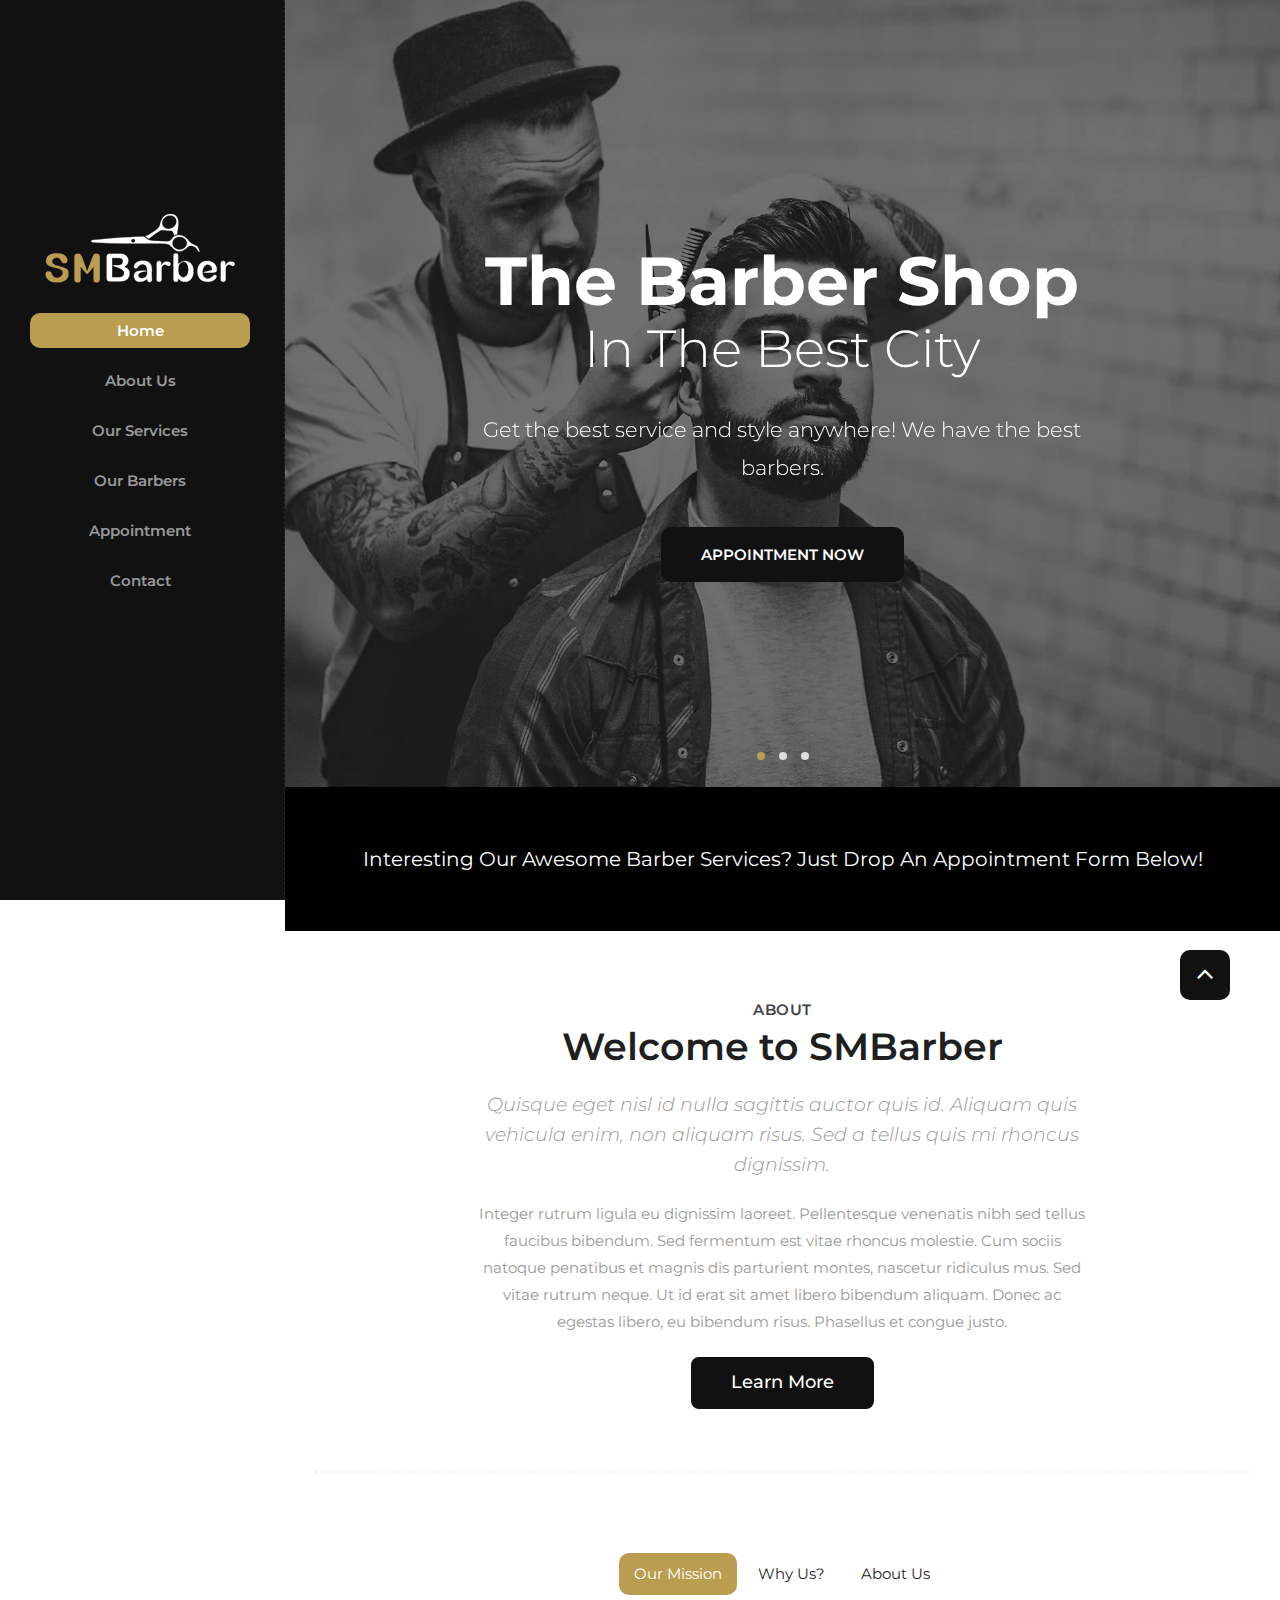
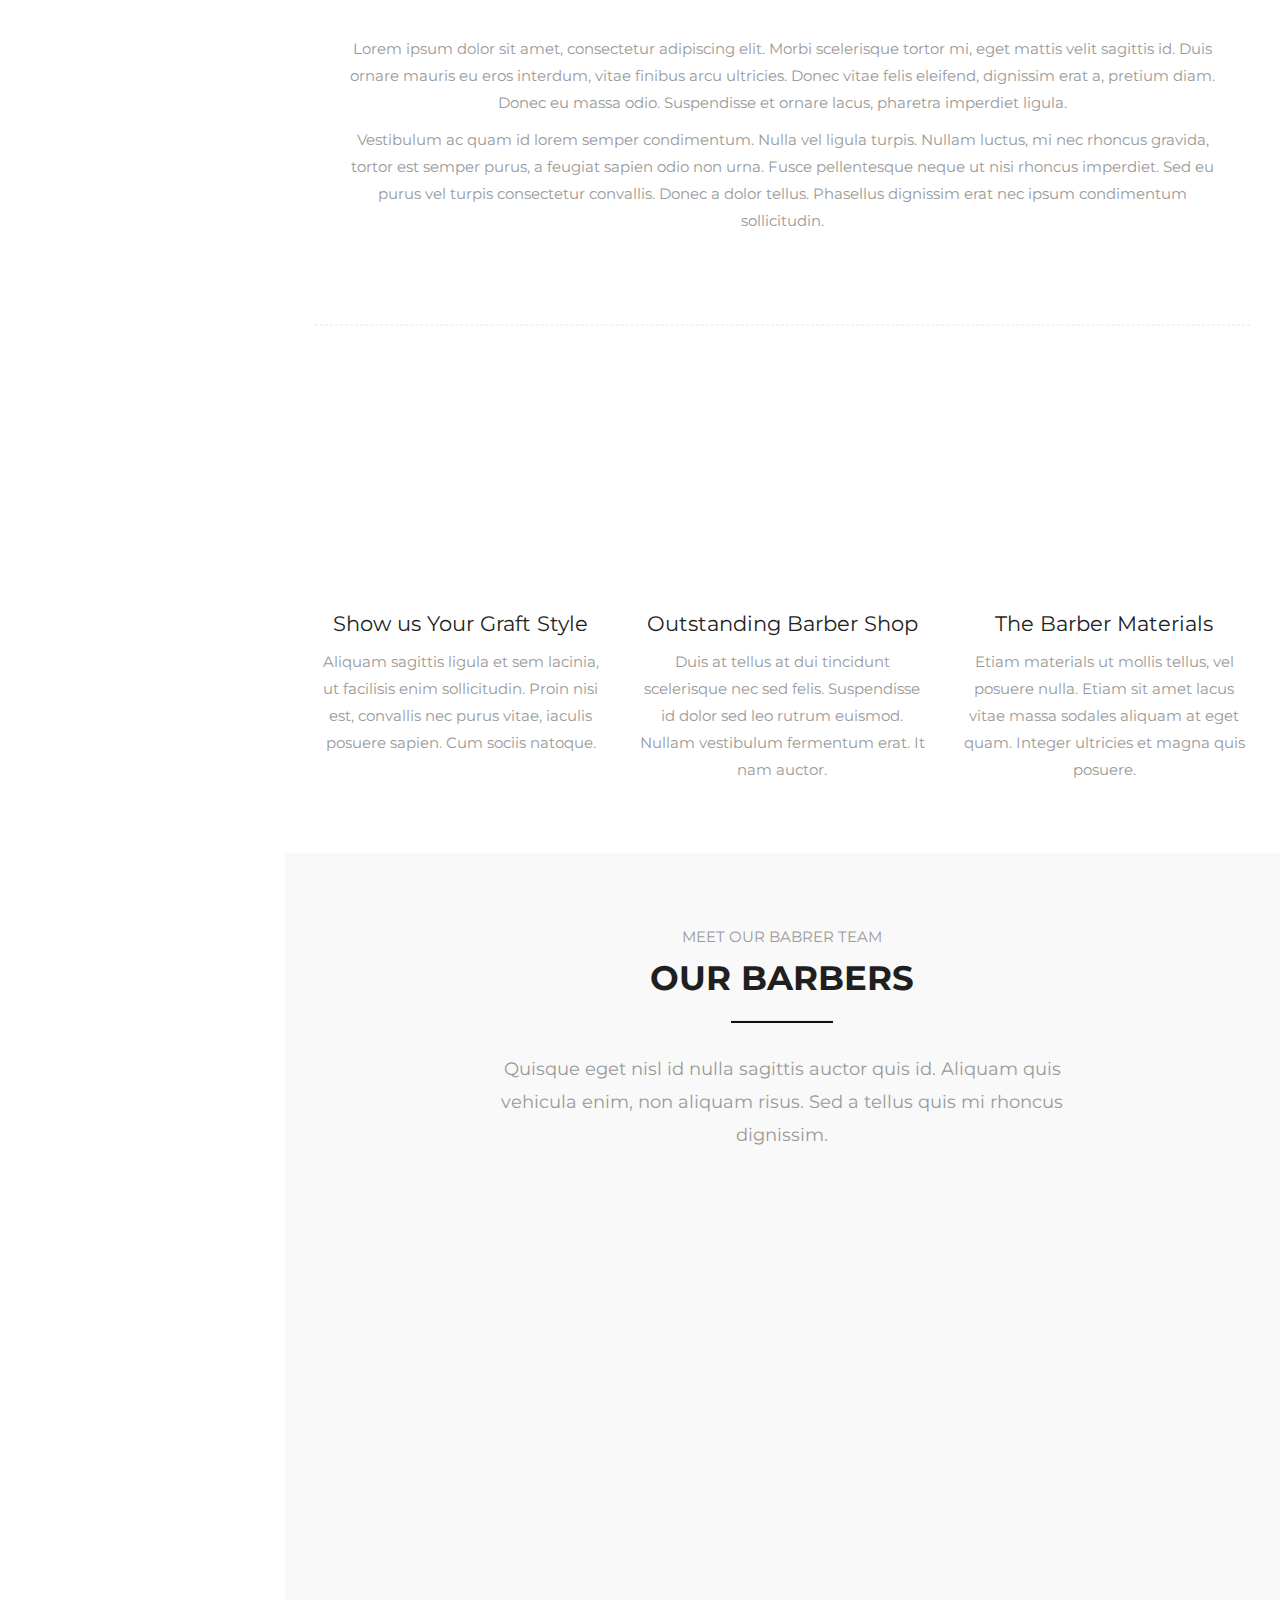
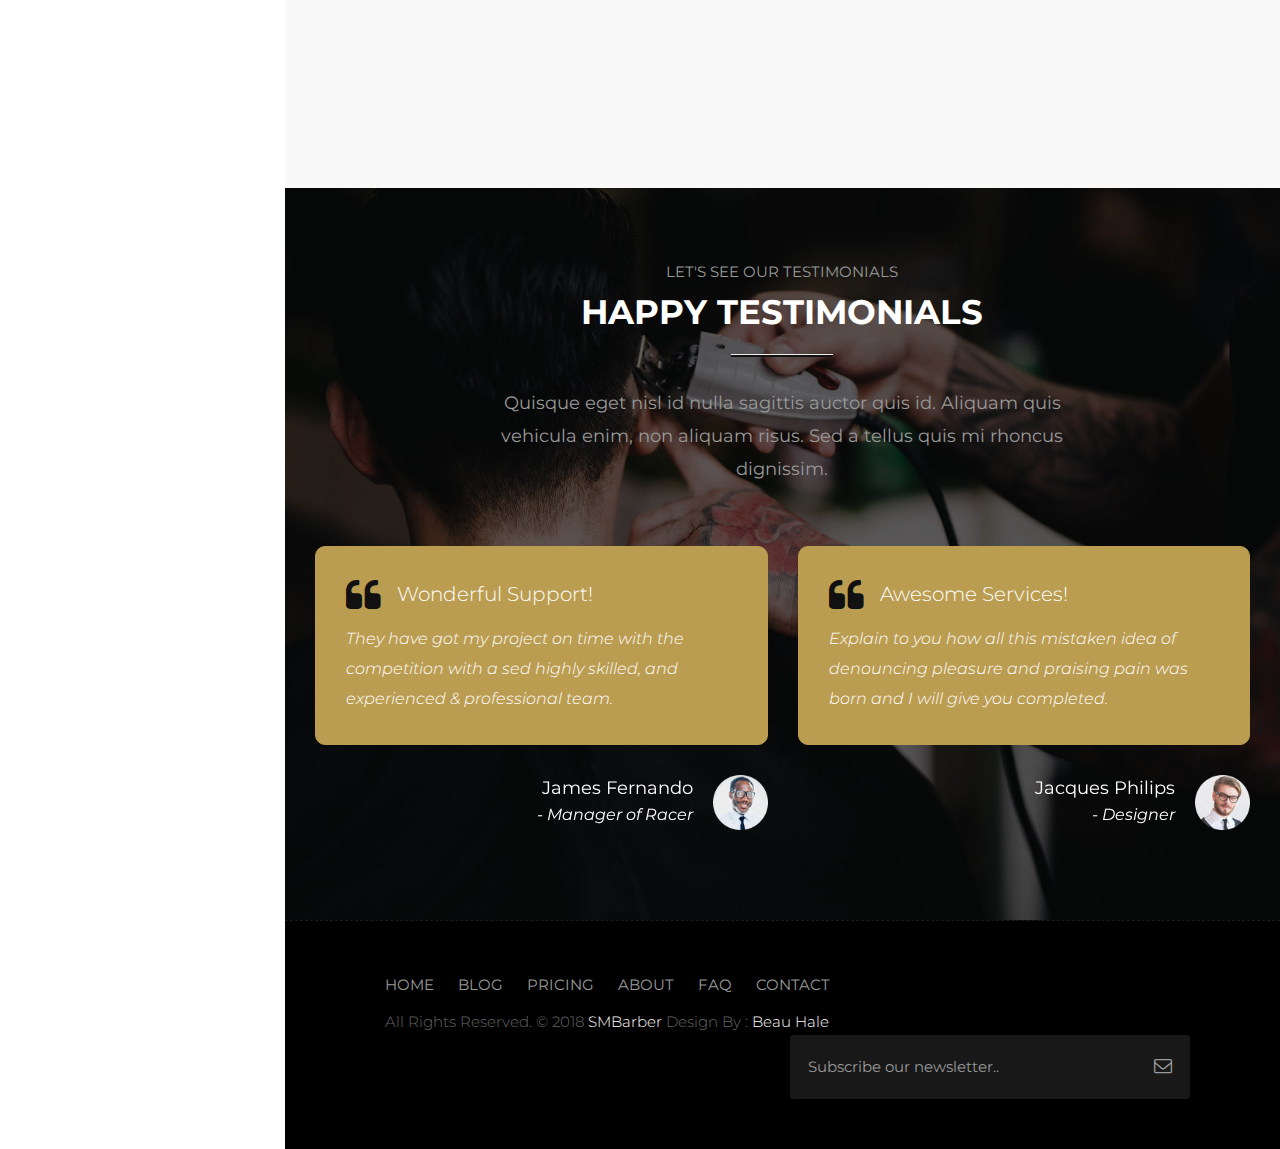
==== index.html @ 248d9712 "Initial commit" ====
<!DOCTYPE html>
<html lang="en">

    <!-- Basic -->
    <meta charset="utf-8">
    <meta http-equiv="X-UA-Compatible" content="IE=edge">   
   
    <!-- Mobile Metas -->
    <meta name="viewport" content="width=device-width, minimum-scale=1.0, maximum-scale=1.0, user-scalable=no">
 
     <!-- Site Metas -->
    <title>SMBarber - Responsive HTML5 Template</title>  
    <meta name="keywords" content="">
    <meta name="description" content="">
    <meta name="author" content="">

    <!-- Site Icons -->
    <link rel="shortcut icon" href="images/favicon.ico" type="image/x-icon" />
    <link rel="apple-touch-icon" href="images/apple-touch-icon.png">

    <!-- Bootstrap CSS -->
    <link rel="stylesheet" href="css/bootstrap.min.css">
    <!-- Site CSS -->
    <link rel="stylesheet" href="style.css">
    <!-- Colors CSS -->
    <link rel="stylesheet" href="css/colors.css">
    <!-- ALL VERSION CSS -->
    <link rel="stylesheet" href="css/versions.css">
    <!-- Responsive CSS -->
    <link rel="stylesheet" href="css/responsive.css">
    <!-- Custom CSS -->
    <link rel="stylesheet" href="css/custom.css">

    <!--[if lt IE 9]>
      <script src="https://oss.maxcdn.com/libs/html5shiv/3.7.0/html5shiv.js"></script>
      <script src="https://oss.maxcdn.com/libs/respond.js/1.4.2/respond.min.js"></script>
    <![endif]-->

</head>
<body class="barber_version">

    <!-- LOADER -->
    <div id="preloader">
        <div class="cube-wrapper">
		  <div class="cube-folding">
			<span class="leaf1"></span>
			<span class="leaf2"></span>
			<span class="leaf3"></span>
			<span class="leaf4"></span>
		  </div>
		  <span class="loading" data-name="Loading">SMBarber Loading</span>
		</div>
    </div><!-- end loader -->
    <!-- END LOADER -->

    <div id="wrapper">

        <!-- Sidebar-wrapper -->
        <div id="sidebar-wrapper">
			<div class="side-top">
				<div class="logo-sidebar">
					<a href="index.html"><img src="images/logos/logo.png" alt="image"></a>
				</div>
				<ul class="sidebar-nav">
					<li><a class="active" href="index.html">Home</a></li>
					<li><a href="about.html">About Us</a></li>
					<li><a href="services.html">Our Services</a></li>
					<li><a href="barbers.html">Our Barbers</a></li>
					<li><a href="appointment.html">Appointment</a></li>
					<li><a href="contact.html">Contact</a></li>
				</ul>
			</div>
        </div>
        <!-- End Sidebar-wrapper -->

        <!-- Page Content -->
        <div id="page-content-wrapper">
            <a href="#menu-toggle" class="menuopener" id="menu-toggle"><i class="fa fa-bars"></i></a>
			
            <div id="home" class="parallax first-section" data-stellar-background-ratio="0.4" style="background-image:url('uploads/barber_slider.jpg');">
                <div class="container-fluid">
                    <div class="row">
						<div id="full-width" class="owl-carousel owl-theme">
							<div class="text-center item">
								<div class="col-md-8 col-md-offset-2 col-sm-12">
									<div class="big-tagline text-center">
										<h2><strong>The Barber Shop</strong><br>
										in the Best City</h2>
										<p class="lead">Get the best service and style anywhere!  We have the best barbers.</p>
										<a href="#" class="btn btn-light btn-radius btn-brd grd1 effect-1 butn">APPOINTMENT NOW</a>
									</div>
								</div>
							</div>
							<div class="text-center item">
								<div class="col-md-8 col-md-offset-2 col-sm-12">
									<div class="big-tagline text-center">
										<h2><strong>The Barber Shop</strong><br>
										in the Best City</h2>
										<p class="lead">Get the best service and style anywhere!  We have the best barbers.</p>
										<a href="#" class="btn btn-light btn-radius btn-brd grd1 effect-1 butn">APPOINTMENT NOW</a>
									</div>
								</div>
							</div>
							<div class="text-center item">
								<div class="col-md-8 col-md-offset-2 col-sm-12">
									<div class="big-tagline text-center">
										<h2><strong>The Barber Shop</strong><br>
										in New York</h2>
										<p class="lead">With SMBarber responsive landing page template, you can showcase your next barber shop websites!</p>
										<a href="#" class="btn btn-light btn-radius btn-brd grd1 effect-1 butn">APPOINTMENT NOW</a>
									</div>
								</div>
							</div>
						</div>
                    </div><!-- end row -->
                </div><!-- end container -->
            </div><!-- end section -->

            <section class="section nopad cac text-center">
                <a href="#"><h3>Interesting our awesome barber services? Just drop an appointment form below!</h3></a>
            </section>

            <div class="section wb">
                <div class="container-fluid">
                    <div class="row">
                        <div class="col-md-8 col-md-offset-2 text-center">
                            <div class="message-box">
                                <h4>About</h4>
                                <h2>Welcome to SMBarber</h2>
                                <p class="lead">Quisque eget nisl id nulla sagittis auctor quis id. Aliquam quis vehicula enim, non aliquam risus. Sed a tellus quis mi rhoncus dignissim.</p>

                                <p> Integer rutrum ligula eu dignissim laoreet. Pellentesque venenatis nibh sed tellus faucibus bibendum. Sed fermentum est vitae rhoncus molestie. Cum sociis natoque penatibus et magnis dis parturient montes, nascetur ridiculus mus. Sed vitae rutrum neque. Ut id erat sit amet libero bibendum aliquam. Donec ac egestas libero, eu bibendum risus. Phasellus et congue justo. </p>

                                <a href="#services" data-scroll class="btn btn-light btn-radius btn-brd grd1 effect-1">Learn More</a>
                            </div><!-- end messagebox -->
                        </div><!-- end col -->
                    </div><!-- end row -->
					
					<hr class="hr1"> 
					
					<div class="row">
						<div class="col-md-12">
							<div class="about-tab">
								<ul class="nav nav-tabs">
									<li class="active"><a href="#tab_a" data-toggle="tab">Our Mission</a></li>
									<li><a href="#tab_b" data-toggle="tab">Why Us?</a></li>
									<li><a href="#tab_c" data-toggle="tab">About Us</a></li>								
								</ul>
								<div class="tab-content">
									<div class="tab-pane fade in active" id="tab_a">
										<p>Lorem ipsum dolor sit amet, consectetur adipiscing elit. Morbi scelerisque tortor mi, eget mattis velit sagittis id. Duis ornare mauris eu eros interdum, vitae finibus arcu ultricies. Donec vitae felis eleifend, dignissim erat a, pretium diam. Donec eu massa odio. Suspendisse et ornare lacus, pharetra imperdiet ligula.</p>
										<p>Vestibulum ac quam id lorem semper condimentum. Nulla vel ligula turpis. Nullam luctus, mi nec rhoncus gravida, tortor est semper purus, a feugiat sapien odio non urna. Fusce pellentesque neque ut nisi rhoncus imperdiet. Sed eu purus vel turpis consectetur convallis. Donec a dolor tellus. Phasellus dignissim erat nec ipsum condimentum sollicitudin. </p>
									</div>
									<div class="tab-pane fade" id="tab_b">
										<p>There are many variations of passages of Lorem Ipsum available, but the majority have suffered alteration in some form, by injected humour, or randomised words which don't look even slightly believable. If you are going to use a passage of Lorem Ipsum, you need to be sure there isn't anything embarrassing hidden in the middle of text.</p>
										<ul>
											<li><i class="fa fa-circle-o" aria-hidden="true"></i>User Experince</li>
											<li><i class="fa fa-circle-o" aria-hidden="true"></i>Full Devices</li>
											<li><i class="fa fa-circle-o" aria-hidden="true"></i>Awesome Design</li>
											<li><i class="fa fa-circle-o" aria-hidden="true"></i>Visual Impact</li>
											<li><i class="fa fa-circle-o" aria-hidden="true"></i>100% Sincronized</li>
											<li><i class="fa fa-circle-o" aria-hidden="true"></i>Custom Support</li>
										</ul>
									</div>
									<div class="tab-pane fade" id="tab_c">
										<p>There are many variations of passages of Lorem Ipsum available, but the majority have suffered alteration in some form, by injected humour, or randomised words which don't look even slightly believable. If you are going to use a passage of Lorem Ipsum, you need to be sure there isn't anything embarrassing hidden in the middle of text.</p>
									</div>
								</div><!-- tab content -->
							</div>
						</div><!-- end col -->
					</div><!-- end row -->
					
                    <hr class="hr1"> 

                    <div class="row text-center">
                        <div class="col-md-4 col-sm-6 col-xs-12">
                           <div class="service-widget">
                                <div class="post-media wow fadeIn">
                                    <a href="uploads/barber_01.jpg" data-rel="prettyPhoto[gal]" class="hoverbutton global-radius"><i class="flaticon-unlink"></i></a>
                                    <img src="uploads/barber_01.jpg" alt="" class="img-responsive img-rounded">
                                </div>
                                <h3>Show us Your Graft Style</h3>
                                <p>Aliquam sagittis ligula et sem lacinia, ut facilisis enim sollicitudin. Proin nisi est, convallis nec purus vitae, iaculis posuere sapien. Cum sociis natoque.</p>
                            </div><!-- end service -->
                        </div>

                        <div class="col-md-4 col-sm-6 col-xs-12">
                            <div class="service-widget">
                                <div class="post-media wow fadeIn">
                                    <a href="uploads/barber_02.jpg" data-rel="prettyPhoto[gal]" class="hoverbutton global-radius"><i class="flaticon-unlink"></i></a>
                                    <img src="uploads/barber_02.jpg" alt="" class="img-responsive img-rounded">
                                </div>
                                <h3>Outstanding Barber Shop</h3>
                                <p>Duis at tellus at dui tincidunt scelerisque nec sed felis. Suspendisse id dolor sed leo rutrum euismod. Nullam vestibulum fermentum erat. It nam auctor. </p>
                            </div><!-- end service -->
                        </div>

                        <div class="col-md-4 col-sm-6 col-xs-12">
                            <div class="service-widget">
                                <div class="post-media wow fadeIn">
                                    <a href="uploads/barber_03.jpg" data-rel="prettyPhoto[gal]" class="hoverbutton global-radius"><i class="flaticon-unlink"></i></a>
                                    <img src="uploads/barber_03.jpg" alt="" class="img-responsive img-rounded">
                                </div>
                                <h3>The Barber Materials</h3>
                                <p>Etiam materials ut mollis tellus, vel posuere nulla. Etiam sit amet lacus vitae massa sodales aliquam at eget quam. Integer ultricies et magna quis posuere.</p>
                            </div><!-- end service -->
                        </div>
                    </div><!-- end row -->
                </div><!-- end container -->
            </div><!-- end section -->

            <div id="barbers" class="section lb">
                <div class="container-fluid">
                    <div class="section-title row text-center">
                        <div class="col-md-8 col-md-offset-2">
                        <small>MEET OUR BABRER TEAM</small>
                        <h3>OUR BARBERS</h3>
                        <hr class="grd1">
                        <p class="lead">Quisque eget nisl id nulla sagittis auctor quis id. Aliquam quis vehicula enim, non aliquam risus. Sed a tellus quis mi rhoncus dignissim.</p>
                        </div>
                    </div><!-- end title -->

                    <div class="row dev-list text-center">
                        <div class="col-lg-4 col-md-4 col-sm-12 col-xs-12 wow fadeIn" data-wow-duration="1s" data-wow-delay="0.2s">
                            <div class="widget clearfix">
								<div class="hover-br">
									<img src="uploads/barber_team_01.jpg" alt="" class="img-responsive">
									<div class="social-up-hover">
										<div class="footer-social">
											<a href="#" class="btn grd1"><i class="fa fa-facebook"></i></a>
											<a href="#" class="btn grd1"><i class="fa fa-github"></i></a>
											<a href="#" class="btn grd1"><i class="fa fa-twitter"></i></a>
											<a href="#" class="btn grd1"><i class="fa fa-linkedin"></i></a>
										</div>
									</div>
								</div>
                                <div class="widget-title">
                                    <h3>Soren Bo Bostian</h3>
                                    <small>The Founder</small>
                                </div>
                                <!-- end title -->
                                <p>Hello guys, I am Soren from Sirbistana. I am senior art director and founder of The Barber Shop Company.</p>
                            </div><!--widget -->
                        </div><!-- end col -->

                        <div class="col-lg-4 col-md-4 col-sm-12 col-xs-12 wow fadeIn" data-wow-duration="1s" data-wow-delay="0.4s">
                            <div class="widget clearfix">
								<div class="hover-br">
									<img src="uploads/barber_team_03.jpg" alt="" class="img-responsive">
									<div class="social-up-hover">
										<div class="footer-social">
											<a href="#" class="btn grd1"><i class="fa fa-facebook"></i></a>
											<a href="#" class="btn grd1"><i class="fa fa-github"></i></a>
											<a href="#" class="btn grd1"><i class="fa fa-twitter"></i></a>
											<a href="#" class="btn grd1"><i class="fa fa-linkedin"></i></a>
										</div>
									</div>
								</div>
                                <div class="widget-title">
                                    <h3>Bryan Saftler</h3>
                                    <small>The Barber</small>
                                </div>
                                <!-- end title -->
                                <p>Hello guys, I am Soren from Sirbistana. I am senior art director and barber of the Barber Shop Market.</p>
                            </div><!--widget -->
                        </div><!-- end col -->

                        <div class="col-lg-4 col-md-4 col-sm-12 col-xs-12 wow fadeIn" data-wow-duration="1s" data-wow-delay="0.6s">
                            <div class="widget clearfix">
								<div class="hover-br">
									<img src="uploads/barber_team_02.jpg" alt="" class="img-responsive">
									<div class="social-up-hover">
										<div class="footer-social">
											<a href="#" class="btn grd1"><i class="fa fa-facebook"></i></a>
											<a href="#" class="btn grd1"><i class="fa fa-github"></i></a>
											<a href="#" class="btn grd1"><i class="fa fa-twitter"></i></a>
											<a href="#" class="btn grd1"><i class="fa fa-linkedin"></i></a>
										</div>
									</div>
								</div>
                                <div class="widget-title">
                                    <h3>Matthew Bayliss</h3>
                                    <small>The Barber</small>
                                </div>
                                <!-- end title -->
                                <p>Hello guys, I am Soren from Sirbistana. I am senior art director and barber of the Barber Shop Website.</p>
                            </div><!--widget -->
                        </div><!-- end col -->
                    </div><!-- end row -->
                </div><!-- end container -->
            </div><!-- end section -->

            <div id="testimonials" class="parallax section db parallax-off" style="background-image:url('uploads/parallax_20.jpg');">
                <div class="container-fluid">
                    <div class="section-title row text-center">
                        <div class="col-md-8 col-md-offset-2">
                        <small>LET'S SEE OUR TESTIMONIALS</small>
                        <h3>HAPPY TESTIMONIALS</h3>
                        <hr class="grd1">
                        <p class="lead">Quisque eget nisl id nulla sagittis auctor quis id. Aliquam quis vehicula enim, non aliquam risus. Sed a tellus quis mi rhoncus dignissim.</p>
                        </div>
                    </div><!-- end title -->

                    <div class="row">
                        <div class="col-md-12 col-sm-12">
                            <div class="testi-carousel owl-carousel owl-theme">                                
                                <div class="testimonial clearfix">
                                    <div class="desc">
                                        <h3><i class="fa fa-quote-left"></i> Wonderful Support!</h3>
                                        <p class="lead">They have got my project on time with the competition with a sed highly skilled, and experienced & professional team.</p>
                                    </div>
                                    <div class="testi-meta">
                                        <img src="uploads/testi_01.png" alt="" class="img-responsive alignright">
                                        <h4>James Fernando <small>- Manager of Racer</small></h4>
                                    </div>
                                    <!-- end testi-meta -->
                                </div>
                                <!-- end testimonial -->
                                <div class="testimonial clearfix">
                                    <div class="desc">
                                        <h3><i class="fa fa-quote-left"></i> Awesome Services!</h3>
                                        <p class="lead">Explain to you how all this mistaken idea of denouncing pleasure and praising pain was born and I will give you completed.</p>
                                    </div>
                                    <div class="testi-meta">
                                        <img src="uploads/testi_02.png" alt="" class="img-responsive alignright">
                                        <h4>Jacques Philips <small>- Designer</small></h4>
                                    </div>
                                    <!-- end testi-meta -->
                                </div>
                                <!-- end testimonial -->
                                <div class="testimonial clearfix">
                                    <div class="desc">
                                        <h3><i class="fa fa-quote-left"></i> Great & Talented Team!</h3>
                                        <p class="lead">The master-builder of human happines no one rejects, dislikes avoids pleasure itself, because it is very pursue pleasure. </p>
                                    </div>
                                    <div class="testi-meta">
                                        <img src="uploads/testi_03.png" alt="" class="img-responsive alignright">
                                        <h4>Venanda Mercy <small>- Newyork City</small></h4>
                                    </div>
                                    <!-- end testi-meta -->
                                </div>
                                <!-- end testimonial -->
								<div class="testimonial clearfix">
                                    <div class="desc">
                                        <h3><i class="fa fa-quote-left"></i> Great & Talented Team!</h3>
                                        <p class="lead">The master-builder of human happines no one rejects, dislikes avoids pleasure itself, because it is very pursue pleasure. </p>
                                    </div>
                                    <div class="testi-meta">
                                        <img src="uploads/testi_03.png" alt="" class="img-responsive alignright">
                                        <h4>Venanda Mercy <small>- Newyork City</small></h4>
                                    </div>
                                    <!-- end testi-meta -->
                                </div>
                                <!-- end testimonial -->
                            </div><!-- end carousel -->
                        </div><!-- end col -->
                    </div><!-- end row -->
                </div><!-- end container -->
            </div><!-- end section -->

            <div class="copyrights">
                <div class="container-fluid">
                    <div class="footer-distributed">
                        <div class="footer-left">
                            <p class="footer-links">
                                <a href="#">Home</a>
                                <a href="#">Blog</a>
                                <a href="#">Pricing</a>
                                <a href="#">About</a>
                                <a href="#">Faq</a>
                                <a href="#">Contact</a>
                            </p>
                            <p class="footer-company-name">All Rights Reserved. &copy; 2018 <a href="#">SMBarber</a> Design By : <a href="https://html.design/">Beau Hale</a></p>
                        </div>

                        <div class="footer-right">
                            <form method="get" action="#">
                                <input placeholder="Subscribe our newsletter.." name="search">
                                <i class="fa fa-envelope-o"></i>
                            </form>
                        </div>
                    </div>
                </div><!-- end container -->
            </div><!-- end copyrights -->
        </div>
    </div><!-- end wrapper -->

    <a href="#" id="scroll-to-top" class="dmtop global-radius"><i class="fa fa-angle-up"></i></a>

    <!-- ALL JS FILES -->
    <script src="js/all.js"></script>
	<script src="js/responsive-tabs.js"></script>
    <!-- ALL PLUGINS -->
    <script src="js/custom.js"></script>

    <!-- Menu Toggle Script -->
    <script>
    (function($) {
        "use strict";
        $("#menu-toggle").click(function(e) {
            e.preventDefault();
            $("#wrapper").toggleClass("toggled");
        });
        smoothScroll.init({
            selector: '[data-scroll]', // Selector for links (must be a class, ID, data attribute, or element tag)
            selectorHeader: null, // Selector for fixed headers (must be a valid CSS selector) [optional]
            speed: 500, // Integer. How fast to complete the scroll in milliseconds
            easing: 'easeInOutCubic', // Easing pattern to use
            offset: 0, // Integer. How far to offset the scrolling anchor location in pixels
            callback: function ( anchor, toggle ) {} // Function to run after scrolling
        });
    })(jQuery);
    </script>

</body>
</html>
---- style.css ----
/*------------------------------------------------------------------
    Version: 1.0
-------------------------------------------------------------------*/


/*------------------------------------------------------------------
    [Table of contents]

    1. IMPORT FONTS
    2. IMPORT FILES
    3. SKELETON
    4. WP CORE
    5. HEADER
    6. SECTIONS
    7. SECTIONS
    8. PORTFOLIO
    9. TESTIMONIALS
    10. PRICING TABLES
    11. ICON BOXES
    12. MESSAGE BOXES
    13. FEATURES
    14. CONTACT
    15. FOOTER
    16. MISC
    17. BUTTONS
-------------------------------------------------------------------*/


/*------------------------------------------------------------------
    IMPORT FONTS
-------------------------------------------------------------------*/

@import url('https://fonts.googleapis.com/css?family=Montserrat:100,200,300,400,500,600,700|Noto+Serif:400,700');

/*------------------------------------------------------------------
    IMPORT FILES
-------------------------------------------------------------------*/

@import url(css/animate.css);
@import url(css/animate.min.css);
@import url(css/loading.css...);
@import url(css/flaticon.css);
@import url(css/prettyPhoto.css);
@import url(css/owl.carousel.css);
@import url(css/font-awesome.min.css);

/*------------------------------------------------------------------
    SKELETON
-------------------------------------------------------------------*/

body {
    color: #999;
    font-size: 15px;
    font-family: 'Montserrat', sans-serif;
    line-height: 1.80857;
}

body.demos .section {
    background: url(images/bg.png) repeat top center #f2f3f5;
}

body.demos .section-title img {
    max-width: 280px;
    display: block;
    margin: 10px auto;
}

body.demos .service-widget h3 {
    border-bottom: 1px solid #ededed;
    font-size: 18px;
    padding: 20px 0;
    background-color: #ffffff;
}

body.demos .service-widget {
    margin: 0 0 30px;
    padding: 30px;
    background-color: #fff
}

body.demos .container-fluid {
    max-width: 1080px
}

a {
    color: #1f1f1f;
    text-decoration: none !important;
    outline: none !important;
    -webkit-transition: all .3s ease-in-out;
    -moz-transition: all .3s ease-in-out;
    -ms-transition: all .3s ease-in-out;
    -o-transition: all .3s ease-in-out;
    transition: all .3s ease-in-out;
}

h1,
h2,
h3,
h4,
h5,
h6 {
    letter-spacing: 0;
    font-weight: normal;
    position: relative;
    padding: 0 0 10px 0;
    font-weight: normal;
    line-height: 120% !important;
    color: #1f1f1f;
    margin: 0
}

h1 {
    font-size: 24px
}

h2 {
    font-size: 22px
}

h3 {
    font-size: 18px
}

h4 {
    font-size: 16px
}

h5 {
    font-size: 14px
}

h6 {
    font-size: 13px
}

h1 a,
h2 a,
h3 a,
h4 a,
h5 a,
h6 a {
    color: #212121;
    text-decoration: none!important;
    opacity: 1
}

h1 a:hover,
h2 a:hover,
h3 a:hover,
h4 a:hover,
h5 a:hover,
h6 a:hover {
    opacity: .8
}

a {
    color: #1f1f1f;
    text-decoration: none;
    outline: none;
}

a,
.btn {
    text-decoration: none !important;
    outline: none !important;
    -webkit-transition: all .3s ease-in-out;
    -moz-transition: all .3s ease-in-out;
    -ms-transition: all .3s ease-in-out;
    -o-transition: all .3s ease-in-out;
    transition: all .3s ease-in-out;
}

.btn-custom {
    margin-top: 20px;
    background-color: transparent !important;
    border: 2px solid #ddd;
    padding: 12px 40px;
    font-size: 16px;
}

.lead {
    font-size: 18px;
    line-height: 30px;
    color: #767676;
    margin: 0;
    padding: 0;
}

blockquote {
    margin: 20px 0 20px;
    padding: 30px;
}
ul, li, ol{
	list-style: none;
	margin: 0px;
	padding: 0px;
}


/*------------------------------------------------------------------
    WP CORE
-------------------------------------------------------------------*/

.first {
    clear: both
}

.last {
    margin-right: 0
}

.alignnone {
    margin: 5px 20px 20px 0;
}

.aligncenter,
div.aligncenter {
    display: block;
    margin: 5px auto 5px auto;
}

.alignright {
    float: right;
    margin: 10px 0 20px 20px;
}

.alignleft {
    float: left;
    margin: 10px 20px 20px 0;
}

a img.alignright {
    float: right;
    margin: 10px 0 20px 20px;
}

a img.alignnone {
    margin: 10px 20px 20px 0;
}

a img.alignleft {
    float: left;
    margin: 10px 20px 20px 0;
}

a img.aligncenter {
    display: block;
    margin-left: auto;
    margin-right: auto
}

.wp-caption {
    background: #fff;
    border: 1px solid #f0f0f0;
    max-width: 96%;
    /* Image does not overflow the content area */
    padding: 5px 3px 10px;
    text-align: center;
}

.wp-caption.alignnone {
    margin: 5px 20px 20px 0;
}

.wp-caption.alignleft {
    margin: 5px 20px 20px 0;
}

.wp-caption.alignright {
    margin: 5px 0 20px 20px;
}

.wp-caption img {
    border: 0 none;
    height: auto;
    margin: 0;
    max-width: 98.5%;
    padding: 0;
    width: auto;
}

.wp-caption p.wp-caption-text {
    font-size: 11px;
    line-height: 17px;
    margin: 0;
    padding: 0 4px 5px;
}


/* Text meant only for screen readers. */

.screen-reader-text {
    clip: rect(1px, 1px, 1px, 1px);
    position: absolute !important;
    height: 1px;
    width: 1px;
    overflow: hidden;
}

.screen-reader-text:focus {
    background-color: #f1f1f1;
    border-radius: 3px;
    box-shadow: 0 0 2px 2px rgba(0, 0, 0, 0.6);
    clip: auto !important;
    color: #21759b;
    display: block;
    font-size: 14px;
    font-size: 0.875rem;
    font-weight: bold;
    height: auto;
    left: 5px;
    line-height: normal;
    padding: 15px 23px 14px;
    text-decoration: none;
    top: 5px;
    width: auto;
    z-index: 100000;
    /* Above WP toolbar. */
}


/*------------------------------------------------------------------
    HEADER
-------------------------------------------------------------------*/

.megamenu .nav,
.megamenu .collapse,
.megamenu .dropup,
.megamenu .dropdown {
    position: static;
}

.megamenu .container-fluid {
    position: relative;
}

.megamenu .dropdown-menu {
    left: auto;
}

.megamenu .megamenu-content {
    padding: 20px 30px;
}

.megamenu .dropdown.megamenu-fw .dropdown-menu {
    left: 0;
    right: 0;
}

.megamenu .list-unstyled {
    min-width: 200px;
}

.header_style_01 {
    background-color: rgba(255, 255, 255, 0.1);
    display: block;
    left: 0;
    padding: 20px 40px !important;
    position: absolute;
    right: 0;
    top: 0;
    width: 100%;
    z-index: 111;
}

.header_style_01 .navbar-default {
    background-color: transparent;
    border: 0;
}

.header_style_01 .navbar,
.header_style_01 .navbar-nav,
.header_style_01 .navbar-default,
.header_style_01 .nav {
    margin-bottom: 0 !important;
}

.header_style_01 .navbar-brand {
    padding: 2px 15px 0 15px;
}

.header_style_01 .navbar-default .navbar-nav > li > a {
    border-radius: 0;
    color: #ffffff !important;
    font-size: 15px;
    font-style: normal;
    font-weight: 400;
    text-transform: capitalize;
    background-color: transparent;
}

.header_style_01 .navbar-default .navbar-nav > li a {
    background-color: transparent !important;
}

.header_style_01 .navbar-default .navbar-nav > li:hover a,
.header_style_01 .navbar-default .navbar-nav > li:focus a {
    opacity: 0.7;
    filter: alpha(opacity=70);
    /* For IE8 and earlier */
}

.header_style_01 .navbar-right > li {
    margin-top: 2px;
    -webkit-transition: all .3s ease-in-out;
    -moz-transition: all .3s ease-in-out;
    -ms-transition: all .3s ease-in-out;
    -o-transition: all .3s ease-in-out;
    transition: all .3s ease-in-out;
}

.header_style_01 .navbar-right > li > a {
    padding-bottom: 10px;
    padding-top: 10px;
}

li.social-links {
    margin: 0 8px;
}

li.social-links a {
    padding: 13px 0 !important;
}

.affix-top {
    overflow: hidden;
    visibility: visible;
    opacity: 1;
    top: -100%;
}

.affix {
    top: 0;
    left: 0;
    right: 0;
    width: 100%;
    padding: 20px 40px;
    background-color: #1f1f1f !important;
    -webkit-transition: visibility 0.95s ease-in-out, opacity 0.95s ease-in-out, bottom 0.95s ease-in-out, top 0.95s ease-in-out, left 0.95s ease-in-out, right 0.95s ease-in-out;
    -moz-transition: visibility 0.95s ease-in-out, opacity 0.95s ease-in-out, bottom 0.95s ease-in-out, top 0.95s ease-in-out, left 0.95s ease-in-out, right 0.95s ease-in-out;
    -o-transition: visibility 0.95s ease-in-out, opacity 0.95s ease-in-out, bottom 0.95s ease-in-out, top 0.95s ease-in-out, left 0.95s ease-in-out, right 0.95s ease-in-out;
    transition: visibility 0.95s ease-in-out, opacity 0.95s ease-in-out, top 0.95s ease-in-out, bottom 0.95s ease-in-out, left 0.95s ease-in-out, right 0.95s ease-in-out;
}

.navbar-nav li {
    position: relative;
}

.navbar-nav span {
    font-size: 24px;
    position: absolute;
    right: 2px;
    top: 13px;
}


body.barber_version .sidebar-nav li a.active{
	background: #bb9d52;
	color: #ffffff;
}


.side-top{
	position: absolute;
	top: 26%;
	width: 280px;
	text-align: center;
	margin: -20px auto;
	padding: 0 30px;
	list-style: none;
}

#full-width .owl-dots{
	display: inline-block;
	position: absolute;
	bottom: -50%;
	width: 100%;
	left: 0;
	right: 0;
	margin: 0 auto;
	text-align: center;
}
#full-width .owl-dots .owl-dot {
	display: inline-block;
}
#full-width .owl-dots .owl-dot span {
    width: 8px;
    height: 8px;
    margin: 0 7px;
    border-radius: 50%;
    background: #ddd;
	display: inline-block;
}

#full-width .owl-dots .owl-dot.active span {
	background: #bb9d52;
}


/*------------------------------------------------------------------
    SECTIONS
-------------------------------------------------------------------*/

.parallax {
    background-attachment: fixed;
    background-size: cover;
    height: 100%;
    padding: 120px 0;
    position: relative;
    width: 100%;
}

.parallax.parallax-off {
    background-attachment: scroll !important;
    display: block;
    height: 100%;
    min-height: 100%;
    overflow: hidden;
    position: relative;
    background-position: center center;
    vertical-align: sub;
    width: 100%;
    z-index: 2;
}

.parallax-off::before{
	content: "";
	position: absolute; 
	width: 100%;
	height: 100%;
	background: rgba(0,0,0,.6);
	left: 0px;
	top: 0px;
}


.no-scroll-xy {
    overflow: hidden !important;
    -webkit-transition: all .4s ease-in-out;
    -moz-transition: all .4s ease-in-out;
    -ms-transition: all .4s ease-in-out;
    -o-transition: all .4s ease-in-out;
    transition: all .4s ease-in-out;
}

.section {
    display: block;
    position: relative;
    overflow: hidden;
    padding: 70px 0;
}

.noover {
    overflow: visible;
}

.noover .btn-dark {
    border: 0 !important;
}

.nopad {
    padding: 0;
}

.nopadtop {
    padding-top: 0;
}

.section.wb {
    background-color: #ffffff;
}

.section.lb {
    background-color: #f2f3f5;
}

.section.db {
    background-color: #1f1f1f;
}

.section.color1 {
    background-color: #448AFF;
}

.first-section {
    display: block;
    position: relative;
    overflow: hidden;
    padding: 16em 0 13em;
}

.first-section::before{
	content: "";
	position: absolute;
	top: 0px;
	left: 0px;
	width: 100%;
	height: 100%;
	background: #000000;
}
.first-section::before{
	opacity: 0.5;
}

.first-section h2 {
    color: #ffffff;
    font-size: 68px;
    font-weight: 300;
    text-transform: capitalize;
    display: block;
    margin: 0;
    padding: 0 0 30px;
    position: relative;
}

.big-tagline{
	padding: 10px 0px;
}

.first-section .lead {
    font-size: 21px;
    font-weight: 300;
    padding: 0 0 40px;
    margin: 0;
    line-height: inherit;
    color: #ffffff;
}

.macbookright {
    width: 980px;
    position: absolute;
    right: -15%;
    bottom: -6%;
}

.section-title {
    display: block;
    position: relative;
    margin-bottom: 60px;
}

.section-title p {
    color: #999;
    font-weight: 400;
    font-size: 18px;
    line-height: 33px;
    margin: 0;
}

.section-title h3 {
    font-size: 42px;
    font-weight: 300;
    line-height: 62px;
    margin: 0 0 25px;
    padding: 0;
    text-transform: none;
}

.section.colorsection p,
.section.colorsection h3,
.section.db h3 {
    color: #ffffff;
}


/*------------------------------------------------------------------
    PORTFOLIO
-------------------------------------------------------------------*/

.item-h2,
.item-h1 {
    height: 100% !important;
    height: auto !important;
}

.isotope-item {
    z-index: 2;
    padding: 0;
}

.isotope-hidden.isotope-item {
    pointer-events: none;
    z-index: 1;
}

.isotope,
.isotope .isotope-item {
    /* change duration value to whatever you like */
    -webkit-transition-duration: 0.8s;
    -moz-transition-duration: 0.8s;
    transition-duration: 0.8s;
}

.isotope {
    -webkit-transition-property: height, width;
    -moz-transition-property: height, width;
    transition-property: height, width;
}

.isotope .isotope-item {
    -webkit-transition-property: -webkit-transform, opacity;
    -moz-transition-property: -moz-transform, opacity;
    transition-property: transform, opacity;
}

.portfolio-filter ul {
    padding: 0;
    z-index: 2;
    display: block;
    position: relative;
    margin: 0;
}

.portfolio-filter ul li {
    border-radius: 0;
    display: inline-block;
    margin: 0 5px 0 0;
    text-decoration: none;
    text-transform: uppercase;
    vertical-align: middle;
}

.portfolio-filter ul li:last-child:after {
    content: "";
}

.portfolio-filter ul li .btn-dark {
    box-shadow: none;
    background-color: transparent;
    border: 1px solid #e6e7e6 !important;
    color: #1f1f1f;
    font-weight: 400;
    font-size: 13px;
    padding: 10px 30px;
}

.da-thumbs {
    list-style: none;
    position: relative;
    padding: 0;
}

.da-thumbs .pitem {
    margin: 0;
    padding: 15px;
    position: relative;
}

.da-thumbs .pitem a,
.da-thumbs .pitem a img {
    display: block;
    position: relative;
}

.da-thumbs .pitem a {
    overflow: hidden;
}

.da-thumbs .pitem a div {
    position: absolute;
    background-color: rgba(0, 0, 0, 0.8);
    width: 100%;
    height: 100%;
}

.da-thumbs .pitem a div h3 {
    display: block;
    color: #ffffff;
    font-size: 20px;
    padding: 30px 15px;
    text-transform: capitalize;
    font-weight: normal;
}

.da-thumbs .pitem a div h3 small {
    display: block;
    color: #ffffff;
    margin-top: 5px;
    font-size: 13px;
    font-weight: 300;
}

.da-thumbs .pitem a div i {
    background-color: #1f1f1f;
    position: absolute;
    color: #ffffff !important;
    bottom: 0;
    font-size: 15px;
    z-index: 12;
    right: 0;
    width: 40px;
    height: 40px;
    line-height: 40px;
    text-align: center;
}


/*------------------------------------------------------------------
    TESTIMONIALS
-------------------------------------------------------------------*/

.logos img {
    margin: auto;
    display: block;
    text-align: center;
    width: 100%;
    opacity: 0.3;
}

.logos img:hover {
    opacity: 0.5;
}

.desc h3 i {
    color: #111111;
    font-size: 37px;
    vertical-align: middle;
    margin-right: 12px;
}

.desc {
    padding: 30px;
    position: relative;
    background: #bb9d52;
    border: 1px solid #bb9d52;
	border-radius: 10px;
}

.testi-meta {
    display: block;
    margin-top: 20px;
	text-align: right;
}

.testimonial h4 {
    font-size: 18px;
    color: #ffffff;
    padding: 13px 0 0;
}

.testimonial img {
    max-width: 55px;
}

.testimonial small {
    margin-top: 7px;
    font-size: 16px;
    display: block;
}

.testimonial {
    background-color: transparent;
}

.testimonial h3 {
    padding: 0 0 10px;
    font-size: 20px;
    font-weight: 300;
}

.testimonial small,
.testimonial .lead {
    background-color: transparent;
    color: #ffffff;
    display: block;
    font-size: 16px;
    font-style: italic;
    line-height: 30px;
    margin: 0;
    padding: 0;
    position: relative;
}

.testimonial p:after {
    display: none;
}


/*------------------------------------------------------------------
    PRICING TABLES
-------------------------------------------------------------------*/

.pricing-table {
    margin: 50px 0 0 0;
    background: #fff;
    box-shadow: 0 5px 14px rgba(0, 0, 0, 0.1);
}

.pricing-table i {
    width: 30px;
    color: #c2c2c2;
    display: inline-block;
    margin-right: 10px;
    padding-right: 5px;
    border-right: 1px solid #ececec;
}

.pricing-table .btn-dark {
    padding: 10px 24px;
    font-size: 15px;
}

.pricing-table strong {
    font-weight: 600;
    margin-right: 6px;
    color: #1f1f1f;
}

.pricing-table-header {
    padding: 30px 0 25px 0;
    background: #ffffff;
}

.pricing-table-header h2 {
    font-size: 31px;
    margin: 0;
    padding: 0;
    font-weight: 300;
}

.pricing-table-header h3 {
    font-size: 15px;
    font-weight: 600;
    color: #aaaaaa;
    margin-top: 10px;
    text-transform: uppercase;
}

.pricing-table-space {
    height: 10px;
}

.pricing-table-text {
    margin: 15px 30px 0 30px;
    padding: 0 10px 15px 10px;
    border-bottom: 1px solid #ececec;
    font-weight: 300;
    line-height: 30px;
    color: #c2c2c2;
    font-size: 16px;
}

.pricing-table-text p {
    font-weight: 400;
}

.pricing-table-features {
    margin: 15px 30px 0 30px;
    padding: 0 10px 15px 30px;
    border-bottom: 1px solid #ececec;
    text-align: left;
    line-height: 30px;
    font-size: 16px;
    color: #c2c2c2;
}

.pricing-table-highlighted h3,
.pricing-table-highlighted h2 {
    color: #ffffff !important;
}

.pricing-table-sign-up {
    margin-top: 25px;
    padding-bottom: 30px;
}


/* Highlighted table */

.pricing-table-highlighted {
    margin-top: 0;
}

.m130 {
    margin-top: 130px;
}

.nav-pills {
    border: 1px solid #e1e1e1;
}

.nav-pills > li {
    width: 50%;
    padding: 10px;
    float: left;
    margin: 0 !important;
}

.nav-pills > li > a {
    margin: 0!important;
    text-align: center;
    background-color: #f4f4f4;
}

.about-tab .nav-tabs{
	border: none;
	padding: 20px;
	display: block;
	text-align: center;
}
.about-tab .nav-tabs > li{
	margin: 0px;
	display: inline-block;
	text-align: center;
	float: none;
}

.about-tab .nav-tabs > li a{
	border-radius: 10px;
	border: none;
}
body.barber_version .about-tab .nav-tabs > li a:hover{
	color: #ffffff;
	background: #111111;
	border: none;
}
.about-tab .nav-tabs > li.active > a{
	border: none;
	background: #bb9d52;
	color: #ffffff;
}

.about-tab .tab-content > .tab-pane{
	padding: 20px;
	text-align: center;
}
.about-tab .tab-content > .tab-pane ul li{
	display: inline-block;
	margin: 0px 10px;
}
.about-tab .tab-content > .tab-pane ul li i{
	margin-right: 15px;
}


/*------------------------------------------------------------------
    ICON BOXES
-------------------------------------------------------------------*/

.icon-wrapper {
    position: relative;
    cursor: pointer;
    display: block;
    z-index: 1;
}

.icon-wrapper i {
    width: 75px;
    height: 75px;
    text-align: center;
    line-height: 75px;
    font-size: 28px;
    background-color: #f2f3f5;
    color: #1f1f1f;
    margin-top: 0;
}

.small-icons.icon-wrapper:hover i,
.small-icons.icon-wrapper:hover i:hover,
.small-icons.icon-wrapper i {
    width: auto !important;
    height: auto !important;
    line-height: 1 !important;
    padding: 0 !important;
    color: #e3e3e3 !important;
    background-color: transparent !important;
    background: none !important;
    margin-right: 10px !important;
    vertical-align: middle;
    font-size: 24px !important;
}

.small-icons.icon-wrapper h3 {
    font-size: 18px;
    padding-bottom: 5px;
}

.small-icons.icon-wrapper p {
    padding: 0;
    margin: 0;
}

.icon-wrapper h3 {
    font-size: 21px;
    padding: 0 0 15px;
    margin: 0;
}

.icon-wrapper p {
    margin-bottom: 0;
    padding-left: 95px;
}

.icon-wrapper p small {
    display: block;
    color: #999;
    margin-top: 10px;
    text-transform: none;
    font-weight: 600;
    font-size: 16px;
}

.icon-wrapper p small:after {
    content: "\f105";
    font-family: FontAwesome;
    margin-left: 5px;
    font-size: 11px;
}

.effect-1 {
    display: inline-block;
    cursor: pointer;
    text-align: center;
    position: relative;
    text-decoration: none;
    z-index: 1;
}

.effect-1:after {
    pointer-events: none;
    position: absolute;
    width: 100%;
    height: 100%;
    border-radius: 50%;
    content: '';
    -webkit-box-sizing: content-box;
    -moz-box-sizing: content-box;
    box-sizing: content-box;
}

.effect-1 {
    -webkit-transition: background 0.2s, color 0.2s;
    -moz-transition: background 0.2s, color 0.2s;
    transition: background 0.2s, color 0.2s;
}

.effect-1:after {
    top: -2px;
    left: -2px;
    padding: 2px;
    box-shadow: 0 0 0 2px #2750ff;
    -webkit-transition: -webkit-transform 0.2s, opacity 0.2s;
    -webkit-transform: scale(.8);
    -moz-transition: -moz-transform 0.2s, opacity 0.2s;
    -moz-transform: scale(.8);
    -ms-transform: scale(.8);
    transition: transform 0.2s, opacity 0.2s;
    transform: scale(.8);
    opacity: 0;
}

.effect-1:hover:after {
    -webkit-transform: scale(1);
    -moz-transform: scale(1);
    -ms-transform: scale(1);
    transform: scale(1);
    opacity: 1;
}

.effect-1:after {
    -webkit-transform: scale(1.2);
    -moz-transform: scale(1.2);
    -ms-transform: scale(1.2);
    transform: scale(1.2);
}

.effect-1:hover:after {
    -webkit-transform: scale(1);
    -moz-transform: scale(1);
    -ms-transform: scale(1);
    transform: scale(1);
    opacity: 1;
}


/*------------------------------------------------------------------
    MESSAGE BOXES
-------------------------------------------------------------------*/

.service-widget h3 {
    font-size: 21px;
    color: #ffffff;
    padding: 20px 0 12px;
    margin: 0;
}

.service-widget h3 a,
.section.wb .service-widget h3,
.section.lb .service-widget h3 {
    color: #1f1f1f;
}

.service-widget p {
    margin-bottom: 0;
    padding-bottom: 0;
}

.message-box h4 {
    text-transform: uppercase;
    padding: 0;
    margin: 0 0 5px;
    font-weight: 600;
    letter-spacing: 0.5px;
    font-size: 15px;
    color: #999;
}

.message-box h2 {
    font-size: 38px;
    font-weight: 600;
    padding: 0 0 10px;
    margin: 0;
    line-height: 62px;
    margin-top: 0;
    text-transform: none;
}

.message-box p {
    margin-bottom: 20px;
}

.message-box .lead {
    padding-top: 10px;
    font-size: 19px;
    font-style: italic;
    color: #999;
    padding-bottom: 0;
}

.post-media {
    position: relative;
}

.post-media img {
    width: 100%;
}

.playbutton {
    position: absolute;
    color: #ffffff !important;
    top: 40%;
    font-size: 60px;
    z-index: 12;
    left: 0;
    right: 0;
    text-align: center;
    margin: -20px auto;
}

.hoverbutton {
    background-color: rgba(255, 255, 255, 0.8);
    position: absolute;
    color: #1f1f1f !important;
    top: 48%;
    font-size: 21px;
    z-index: 12;
    left: 0;
    opacity: 0;
    right: 0;
    width: 50px;
    height: 50px;
    line-height: 50px;
    text-align: center;
    margin: -20px auto;
}

.service-widget:hover .hoverbutton {
    opacity: 1;
}

hr.hr1 {
    position: relative;
    margin: 60px 0;
    border: 1px dashed #f2f3f5;
}

hr.hr2 {
    position: relative;
    margin: 17px 0;
    border: 1px dashed #f2f3f5;
}

hr.hr3 {
    position: relative;
    margin: 25px 0 30px 0;
    border: 1px dashed #f2f3f5;
}

hr.invis {
    border-color: transparent;
}

hr.invis1 {
    margin: 10px 0;
    border-color: transparent;
}

.section.parallax hr.hr1 {
    border-color: rgba(255, 255, 255, 0.1);
}

.sep1 {
    display: block;
    position: absolute;
    content: '';
    width: 40px;
    height: 40px;
    bottom: -20px;
    left: 50%;
    margin-left: -14px;
    background-color: #1f1f1f;
    -ms-transform: rotate(45deg);
    -webkit-transform: rotate(45deg);
    transform: rotate(45deg);
    z-index: 1;
}

.sep2 {
    display: block;
    position: absolute;
    content: '';
    width: 40px;
    height: 40px;
    top: -20px;
    left: 50%;
    margin-left: -14px;
    background-color: #1f1f1f;
    -ms-transform: rotate(45deg);
    -webkit-transform: rotate(45deg);
    transform: rotate(45deg);
    z-index: 1;
}


/* Divider Styles */

.divider-wrapper {
    width: 100%;
    box-shadow: 0 5px 14px rgba(0, 0, 0, 0.1);
    height: 540px;
    margin: 0 auto;
    position: relative;
}

.divider-wrapper:hover {
    cursor: none;
}

.divider-bar {
    position: absolute;
    width: 10px;
    left: 50%;
    top: -10px;
    bottom: -15px;
}

.code-wrapper {
    border: 1px solid #ffffff;
    display: block;
    overflow: hidden;
    width: 100%;
    height: 100%;
    position: relative;
    background: url("uploads/code.jpg") no-repeat;
}

.design-wrapper {
    overflow: hidden;
    position: absolute;
    top: 0;
    left: 0;
    right: 0;
    bottom: 0;
    -webkit-transform: translateX(50%);
    transform: translateX(50%);
}

.design-image {
    display: block;
    width: 100%;
    height: 100%;
    position: relative;
    -webkit-transform: translateX(-50%);
    transform: translateX(-50%);
    background: url("uploads/design.jpg") no-repeat;
}


/*------------------------------------------------------------------
    FEATURES
-------------------------------------------------------------------*/

.customwidget h1 {
    font-size: 44px;
    color: #ffffff;
    padding: 15px 0 25px;
    margin: 0;
    line-height: 1 !important;
    font-weight: 300;
}

.customwidget ul {
    padding: 0;
    display: block;
    margin-bottom: 30px;
}

.customwidget li i {
    margin-right: 5px;
}

.customwidget li {
    color: #ffffff;
    margin-right: 10px;
}

.image-center img {
    position: relative;
    margin: 0 0 -208px;
    z-index: 10;
    padding-right: 30px;
    text-align: center;
}

.customwidget p {
    font-style: italic;
    font-size: 18px;
    padding: 0 0 10px;
}

.img-center img {
    width: 100%;
    box-shadow: 0 5px 14px rgba(0, 0, 0, 0.1);
}

.img-center {
    margin: auto;
}

#features li p {
    margin-bottom: 0;
    padding-bottom: 0;
}

#features li {
    display: table;
    width: 100%;
    margin: 35px 0;
    cursor: pointer;
}

.features-left,
.features-right {
    padding: 0 10px;
}

.features-right li:last-child,
.features-left li:last-child {
    margin-bottom: 0px;
    padding-bottom: 0 !important;
}

.features-right li i,
.features-left li i {
    width: 68px;
    height: 68px;
    line-height: 68px;
    display: table;
    border-radius: 50%;
    font-size: 26px;
    background-color: #f2f3f5;
    margin: 0 auto 22px;
    position: relative;
    text-align: center;
    z-index: 55;
    transition: .4s;
    padding: 0;
}

#features i img {
    display: table;
    margin: 0 auto;
}

.features-left li i:before,
.features-right li i:before {
    text-align: center;
}

.features-right li i .ico-current,
.features-left li i .ico-current {
    opacity: 1;
    transition: .4s;
    visibility: visible;
}

.features-right li i .ico-hover,
.features-left li i .ico-hover {
    opacity: 0;
    transition: .4s;
    visibility: hidden;
    top: 19px;
}

.features-right li:hover .ico-current,
.features-left li:hover .ico-current {
    opacity: 0;
    transition: .4s;
    visibility: hidden;
}

.features-right li:hover .ico-hover,
.features-left li:hover .ico-hover {
    opacity: 1;
    transition: .4s;
    visibility: visible;
}

.features-right i {
    float: left;
}

.fr-inner {
    margin-left: 90px;
}

.features-left i {
    float: right;
}

.fl-inner {
    text-align: right;
    margin-right: 90px;
}

#features h4 {
    text-transform: capitalize;
    margin: 0;
    font-size: 19px;
}


/*------------------------------------------------------------------
    CONTACT
-------------------------------------------------------------------*/

.bootstrap-select {
    width: 100% \0;
    /*IE9 and below*/
}

.bootstrap-select > .dropdown-toggle {
    width: 100%;
    padding-right: 25px;
}

.has-error .bootstrap-select .dropdown-toggle,
.error .bootstrap-select .dropdown-toggle {
    border-color: #b94a48;
}

.bootstrap-select.fit-width {
    width: auto !important;
}

.bootstrap-select:not([class*="col-"]):not([class*="form-control"]):not(.input-group-btn) {
    width: 100%;
}

.bootstrap-select .dropdown-toggle:focus {
    outline: thin dotted #333333 !important;
    outline: 5px auto -webkit-focus-ring-color !important;
    outline-offset: -2px;
}

.bootstrap-select.form-control {
    margin-bottom: 0;
    padding: 0;
    border: none;
}

.bootstrap-select.form-control:not([class*="col-"]) {
    width: 100%;
}

.bootstrap-select.form-control.input-group-btn {
    z-index: auto;
}

.bootstrap-select.btn-group:not(.input-group-btn),
.bootstrap-select.btn-group[class*="col-"] {
    float: none;
    display: inline-block;
    margin-left: 0;
}

.bootstrap-select.btn-group.dropdown-menu-right,
.bootstrap-select.btn-group[class*="col-"].dropdown-menu-right,
.row .bootstrap-select.btn-group[class*="col-"].dropdown-menu-right {
    float: right;
}

.form-inline .bootstrap-select.btn-group,
.form-horizontal .bootstrap-select.btn-group,
.form-group .bootstrap-select.btn-group {
    margin-bottom: 0;
}

.form-group-lg .bootstrap-select.btn-group.form-control,
.form-group-sm .bootstrap-select.btn-group.form-control {
    padding: 0;
}

.form-inline .bootstrap-select.btn-group .form-control {
    width: 100%;
}

.bootstrap-select.btn-group.disabled,
.bootstrap-select.btn-group > .disabled {
    cursor: not-allowed;
}

.bootstrap-select.btn-group.disabled:focus,
.bootstrap-select.btn-group > .disabled:focus {
    outline: none !important;
}

.bootstrap-select.btn-group .dropdown-toggle .filter-option {
    display: inline-block;
    overflow: hidden;
    width: 100%;
    text-align: left;
}

.bootstrap-select.btn-group .dropdown-toggle .fa-angle-down {
    position: absolute;
    top: 30% !important;
    right: -5px;
    vertical-align: middle;
}

.bootstrap-select.btn-group[class*="col-"] .dropdown-toggle {
    width: 100%;
}

.bootstrap-select.btn-group .dropdown-menu {
    border: 1px solid #ededed;
    box-shadow: none;
    box-sizing: border-box;
    min-width: 100%;
    padding: 20px 10px;
    z-index: 1035;
}

.dropdown-menu > li > a {
    background-color: transparent !important;
    color: #bcbcbc !important;
    font-size: 15px;
    padding: 10px 20px;
}

.bootstrap-select.btn-group .dropdown-menu.inner {
    position: static;
    float: none;
    border: 0;
    padding: 0;
    margin: 0;
    border-radius: 0;
    -webkit-box-shadow: none;
    box-shadow: none;
}

.bootstrap-select.btn-group .dropdown-menu li {
    position: relative;
}

.bootstrap-select.btn-group .dropdown-menu li.active small {
    color: #fff;
}

.bootstrap-select.btn-group .dropdown-menu li.disabled a {
    cursor: not-allowed;
}

.bootstrap-select.btn-group .dropdown-menu li a {
    cursor: pointer;
}

.bootstrap-select.btn-group .dropdown-menu li a.opt {
    position: relative;
    padding-left: 2.25em;
}

.bootstrap-select.btn-group .dropdown-menu li a span.check-mark {
    display: none;
}

.bootstrap-select.btn-group .dropdown-menu li a span.text {
    display: inline-block;
}

.bootstrap-select.btn-group .dropdown-menu li small {
    padding-left: 0.5em;
}

.bootstrap-select.btn-group .dropdown-menu .notify {
    position: absolute;
    bottom: 5px;
    width: 96%;
    margin: 0 2%;
    min-height: 26px;
    padding: 3px 5px;
    background: #f5f5f5;
    border: 1px solid #e3e3e3;
    -webkit-box-shadow: inset 0 1px 1px rgba(0, 0, 0, 0.05);
    box-shadow: inset 0 1px 1px rgba(0, 0, 0, 0.05);
    pointer-events: none;
    opacity: 0.9;
    -webkit-box-sizing: border-box;
    -moz-box-sizing: border-box;
    box-sizing: border-box;
}

.bootstrap-select.btn-group .no-results {
    padding: 3px;
    background: #f5f5f5;
    margin: 0 5px;
    white-space: nowrap;
}

.bootstrap-select.btn-group.fit-width .dropdown-toggle .filter-option {
    position: static;
}

.bootstrap-select.btn-group.fit-width .dropdown-toggle .caret {
    position: static;
    top: auto;
    margin-top: 4px;
}

.bootstrap-select.btn-group.show-tick .dropdown-menu li.selected a span.check-mark {
    position: absolute;
    display: inline-block;
    right: 15px;
    margin-top: 5px;
}

.bootstrap-select.btn-group.show-tick .dropdown-menu li a span.text {
    margin-right: 34px;
}

.bootstrap-select.show-menu-arrow.open > .dropdown-toggle {
    z-index: 1036;
}

.bootstrap-select.show-menu-arrow .dropdown-toggle:before {
    content: '';
    border-left: 7px solid transparent;
    border-right: 7px solid transparent;
    border-bottom: 7px solid rgba(204, 204, 204, 0.2);
    position: absolute;
    bottom: -4px;
    left: 9px;
    display: none;
}

.bootstrap-select.show-menu-arrow .dropdown-toggle:after {
    content: '';
    border-left: 6px solid transparent;
    border-right: 6px solid transparent;
    border-bottom: 6px solid white;
    position: absolute;
    bottom: -4px;
    left: 10px;
    display: none;
}

.bootstrap-select.show-menu-arrow.dropup .dropdown-toggle:before {
    bottom: auto;
    top: -3px;
    border-top: 7px solid rgba(204, 204, 204, 0.2);
    border-bottom: 0;
}

.bootstrap-select.show-menu-arrow.dropup .dropdown-toggle:after {
    bottom: auto;
    top: -3px;
    border-top: 6px solid white;
    border-bottom: 0;
}

.bootstrap-select.show-menu-arrow.pull-right .dropdown-toggle:before {
    right: 12px;
    left: auto;
}

.bootstrap-select.show-menu-arrow.pull-right .dropdown-toggle:after {
    right: 13px;
    left: auto;
}

.bootstrap-select.show-menu-arrow.open > .dropdown-toggle:before,
.bootstrap-select.show-menu-arrow.open > .dropdown-toggle:after {
    display: block;
}

.bs-searchbox,
.bs-actionsbox,
.bs-donebutton {
    padding: 4px 8px;
}

.bs-actionsbox {
    float: left;
    width: 100%;
    -webkit-box-sizing: border-box;
    -moz-box-sizing: border-box;
    box-sizing: border-box;
}

.bs-actionsbox .btn-group button {
    width: 50%;
}

.bs-donebutton {
    float: left;
    width: 100%;
    -webkit-box-sizing: border-box;
    -moz-box-sizing: border-box;
    box-sizing: border-box;
}

.bs-donebutton .btn-group button {
    width: 100%;
}

.bs-searchbox + .bs-actionsbox {
    padding: 0 8px 4px;
}

.bs-searchbox .form-control {
    margin-bottom: 0;
    width: 100%;
}

select.bs-select-hidden,
select.selectpicker {
    display: none !important;
}

select.mobile-device {
    position: absolute !important;
    top: 0;
    left: 0;
    display: block !important;
    width: 100%;
    height: 100% !important;
    opacity: 0;
}


/*# sourceMappingURL=bootstrap-select.css.map */

.bootstrap-select > .btn {
    background: rgba(0, 0, 0, 0) none repeat scroll 0 0;
    font-size: 15px;
    height: 33px;
    box-shadow: none !important;
    border: 0 !important;
    padding: 0;
    width: 100%;
    color: #bcbcbc !important;
}

.contact_form {
    border: 1px solid #ededed;
    box-shadow: 0 5px 14px rgba(0, 0, 0, 0.1);
    background-color: #f2f3f5;
    padding: 40px 30px;
}

.contact_form .form-control {
    background-color: #fff;
    margin-bottom: 30px;
    border: 1px solid #ebebeb;
    box-sizing: border-box;
    color: #bcbcbc;
    font-size: 16px;
    outline: 0 none;
    padding: 10px 25px;
    height: 55px;
    resize: none;
    box-shadow: none !important;
    width: 100%;
}

.contact_form textarea {
    color: #bcbcbc;
    padding: 20px 25px !important;
    height: 160px !important;
}

.contact_form .form-control::-webkit-input-placeholder {
    color: #bcbcbc;
}

.contact_form .form-control::-moz-placeholder {
    opacity: 1;
    color: #bcbcbc;
}

.contact_form .form-control::-ms-input-placeholder {
    color: #bcbcbc;
}

#contact {
    background: url(images/bg.png) no-repeat center center #fff;
}


/*------------------------------------------------------------------
    FOOTER
-------------------------------------------------------------------*/

.cac {
    background-color: #232323;
    -webkit-transition: all .3s ease-in-out;
    -moz-transition: all .3s ease-in-out;
    -ms-transition: all .3s ease-in-out;
    -o-transition: all .3s ease-in-out;
    transition: all .3s ease-in-out;
}

.cac:hover a h3 {
    color: #fff !important;
}

.cac a h3 {
    color: #ffffff;
}

.cac h3 {
    padding: 60px 0;
    margin: 0;
    font-weight: 400;
    font-size: 20px;
    text-transform: capitalize;
    line-height: !important;
}

.footer {
    padding: 90px 0 80px !important;
    color: #999;
    background-color: #1f1f1f;
}

.footer .widget-title {
    position: relative;
    display: block;
    margin-bottom: 30px;
}

.footer .widget-title small {
    color: #999;
    display: block;
    padding: 0 58px;
    text-transform: uppercase;
}

.footer .widget-title h3 {
    color: #fff;
    font-weight: 300;
    font-size: 21px;
    padding: 0;
    margin: 0;
    line-height: 1 !important;
}

.footer-links {
    list-style: none;
    padding: 0;
}

.footer-links a {
    color: #999;
}

.footer-links a:hover,
.footer a:hover {
    color: #f4f4f4 !important;
}

.footer-links li {
    margin-bottom: 10px;
    display: block;
    width: 100%;
    border-bottom: 1px dashed rgba(255, 255, 255, 0.1);
    padding-bottom: 10px;
}

.twitter-widget li {
    margin-bottom: 0;
    border: 0 !important;
}

.twitter-widget li i {
    border-right: 0 !important;
    margin-right: 0;
}

.footer-links li:last-child {
    margin-bottom: 0;
    padding-bottom: 0;
    border: 0;
}

.footer-links i {
    display: inline-block;
    width: 25px;
    margin-right: 10px;
    border-right: 1px dashed rgba(255, 255, 255, 0.1);
}

.copyrights {
    border-top: 1px dashed rgba(255, 255, 255, 0.1);
    background-color: #1f1f1f;
    box-sizing: border-box;
    width: 100%;
    text-align: left;
    padding: 50px 60px;
    overflow: hidden;
}


/* Footer left */

.footer-distributed .footer-left {
    float: left;
}

.footer-distributed .footer-links {
    margin: 0 0 10px;
    text-transform: uppercase;
    padding: 0;
}

.footer-distributed .footer-links a {
    display: inline-block;
    line-height: 1.8;
    margin: 0 10px 0 10px;
    text-decoration: none;
}

.footer-distributed .footer-company-name {
    font-weight: 300;
    margin: 0 10px;
    color: #666;
    padding: 0;
}


/* Footer right */

.footer-distributed .footer-right {
    float: right;
}


/* The search form */

.footer-distributed form {
    position: relative;
}

.footer-distributed form input {
    display: block;
    border-radius: 3px;
    box-sizing: border-box;
    background-color: #181818;
    border: none;
    font: inherit;
    font-size: 15px;
    font-weight: normal;
    color: #999;
    width: 400px;
    padding: 18px 50px 18px 18px;
}

.footer-distributed form input:focus {
    outline: none;
}


/* Changing the placeholder color */

.footer-distributed form input::-webkit-input-placeholder {
    color: #999;
}

.footer-distributed form input::-moz-placeholder {
    opacity: 1;
    color: #999;
}

.footer-distributed form input:-ms-input-placeholder {
    color: #999;
}


/* The magnify glass icon */

.footer-distributed form i {
    width: 18px;
    height: 18px;
    position: absolute;
    top: 16px;
    right: 18px;
    color: #999;
    font-size: 18px;
    margin-top: 6px;
}


.footer-distributed .footer-company-name a{
	color: #ffffff;
}

.footer-distributed .footer-company-name a:hover{
	color: #bb9d52;
}


/*------------------------------------------------------------------
    MISC
-------------------------------------------------------------------*/

.progress {
    background-color: #f2f3f5;
    border-radius: 0;
    box-shadow: none;
    height: 5px;
    margin-bottom: 20px;
    overflow: hidden;
}

.skills h3 {
    color: #999999;
    font-size: 15px;
}

.dmtop {
    background-color: #3C3D41;
    z-index: 100;
    width: 50px;
    height: 50px;
    line-height: 47px;
    position: fixed;
    bottom: -100px;
    border-radius: 3px;
    right: 50px;
    text-align: center;
    font-size: 28px;
    color: #ffffff !important;
    cursor: pointer;
    -webkit-transition: all .7s ease-in-out;
    -moz-transition: all .7s ease-in-out;
    -o-transition: all .7s ease-in-out;
    -ms-transition: all .7s ease-in-out;
    transition: all .7s ease-in-out;
}

.dmtop.show{
	bottom: 50px;
}

.icon_wrap {
    background-color: #1f1f1f;
    width: 100px;
    height: 100px;
    display: block;
    line-height: 100px;
    font-size: 34px;
    color: #ffffff;
    margin: 0 auto;
    text-align: center;
    padding: 0 !important;
    border: 0 !important;
}

.stat-wrap h3 {
    font-size: 18px;
    font-weight: 400;
    color: #999 !important;
    margin: 0 !important;
    padding: 0 !important;
    line-height: 1 !important:
}

.stat-wrap p {
    font-size: 38px;
    color: #ffffff;
    margin: 0;
    font-weight: 300;
    padding: 4px 0 0;
    line-height: 1 !important:
}

#preloader {
    width: 100%;
    height: 100%;
    top: 0;
    right: 0;
    bottom: 0;
    left: 0;
    background: #bb9d52;
    z-index: 11000;
    position: fixed;
    display: block
}

.preloader {
    position: absolute;
    margin: 0 auto;
    left: 1%;
    right: 1%;
    top: 45%;
    width: 95px;
    height: 95px;
    background: center center no-repeat none;
    background-size: 95px 95px;
    -webkit-border-radius: 50%;
    -moz-border-radius: 50%;
    -ms-border-radius: 50%;
    -o-border-radius: 50%;
    border-radius: 50%
}


/*------------------------------------------------------------------
    BUTTONS
-------------------------------------------------------------------*/

.navbar-default .btn-light {
    padding: 0 20px;
    margin-left: 15px;
}

.btn {
    border: 0 !important;
}

.nav-pills,
.effect-1:after,
.nav-pills > li > a,
.global-radius,
.btn-brd {
    -webkit-border-radius: 10px;
    -moz-border-radius: 10px;
    border-radius: 10px;
}

.btn-light {
    padding: 13px 40px;
    font-size: 18px;
    border: 2px solid #ffffff !important;
    color: #ffffff;
    background-color: transparent;
	font-weight: 500;
}

.btn-dark {
    padding: 13px 40px;
    font-size: 18px;
    border: 1px solid #ececec !important;
    color: #1f1f1f;
    background-color: transparent;
}

.btn-light:hover,
.btn-light:focus {
    border-color: rgba(255, 255, 255, 0.6);
    color: rgba(255, 255, 255, 0.6);
}



/*------------------------------------------------------------------
    Inner Pages
-------------------------------------------------------------------*/

.all-page-bar{
	background: url("uploads/barber_all.jpg") no-repeat center;
	background-size: cover;
	position: relative;
}

.all-page-bar::before{
	content: "";
	position: absolute;
	width: 100%;
	height: 100%;
	background: rgba(0,0,0, 0.7);
	top: 0px;
	left: 0px;
}

.all-page-bar .title{
	padding: 220px 0 140px 0;
}

.all-page-bar .title h1{
	font-size: 60px;
	font-weight: 700;
	color: #ffffff;
}

.all-page-bar .title .breadcrumb, .all-page-bar .title .breadcrumb a{
	background: transparent;
	font-size: 14px;
	font-weight: 400;
	line-height: 1;
	color: #ffffff;
}

.all-page-bar .title .breadcrumb .active{
	color: #bb9d52;
}

body.barber_version .service-wrap:hover{
	transform: scale(1.07);
	transition: all 1s ease-in-out;
	z-index: 1000;
}

.hover-br{
	position: relative;
	display: block;
	overflow: hidden;
}

.hover-br .social-up-hover{
	position: absolute;
	top: -100%;
	left: 0;
	width: 100%;
	height: 100%;	
	transform: none;
	opacity: 1;
	transition: all 500ms ease;	
	background: -moz-linear-gradient(top, rgba(255,255,255,0) 0%, rgba(254,254,253,0) 1%, rgba(188,158,84,1) 99%, rgba(187,157,82,1) 100%); /* FF3.6-15 */
	background: -webkit-linear-gradient(top, rgba(255,255,255,0) 0%,rgba(254,254,253,0) 1%,rgba(188,158,84,1) 99%,rgba(187,157,82,1) 100%); /* Chrome10-25,Safari5.1-6 */
	background: linear-gradient(to bottom, rgba(255,255,255,0) 0%,rgba(254,254,253,0) 1%,rgba(188,158,84,1) 99%,rgba(187,157,82,1) 100%); /* W3C, IE10+, FF16+, Chrome26+, Opera12+,
	filter: progid:DXImageTransform.Microsoft.gradient( startColorstr='#00ffffff', endColorstr='#bb9d52',GradientType=0 ); /* IE6-9 */
}

body.barber_version .dev-list .widget:hover .hover-br .social-up-hover{
	top: 0%;
	opacity: 1;
}

.footer-social{
	position: absolute;
	left: 0px;
	right: 0px;
	bottom: 32px;
	width: auto;
	padding: 0 40px;
	transform: scale(1.2);
	transition: all 2s ease-in-out;
}

body.barber_version .dev-list .widget:hover .hover-br .social-up-hover .footer-social {
	transform: scale(1.1);
	opacity: 1;
	transition: all 2s ease-in-out;
}

.appointment-left{}

.appointment-left h2{
	font-size: 38px;
	color: #bb9d52;
	font-weight: 700;
}

.appointment-time ul{}
.appointment-time ul li{
	color: #ffffff;
	list-style-type: none;
	margin-bottom: 45px;
	border-bottom: 2px dotted #111111;
	font-size: 16px;
	text-transform: uppercase;
	font-weight: 400;
	line-height: 34px;
}
.appointment-time ul li span{
	background: #111111;
	position: relative;
	top: 5px;
	padding: 0 5px;
	display: inline-block;
}
.appointment-time ul li span:last-child{
	float: right;
}
---- css/colors.css ----
/******************************************
    Version: 1.0
/****************************************** */

.customwidget li i,
.navbar-nav span {
    color: #db00ce !important;
}

.lead strong,
.icon-wrapper:hover a,
a:hover,
a:focus {
    color: #2750ff
}


/**************************************
GRADIENTS 
**************************************/

.grd1-trans {
    background: rgb(219, 0, 206);
    background: -moz-linear-gradient(top, rgba(219, 0, 206, 0.6) 0%, rgba(39, 80, 255, 0.6) 100%);
    background: -webkit-linear-gradient(top, rgba(219, 0, 206, 0.6) 0%, rgba(39, 80, 255, 0.6) 100%);
    background: linear-gradient(to bottom, rgba(219, 0, 206, 0.6) 0%, rgba(39, 80, 255, 0.6) 100%);
    filter: progid: DXImageTransform.Microsoft.gradient( startColorstr='#db00ce', endColorstr='#2750ff', GradientType=0);
}

.icon_wrap:hover,
.nav-pills > li.active > a,
.nav-pills > li.active > a:focus,
.nav-pills > li.active > a:hover,
.icon-wrapper:hover i,
.grd1 {
    color: #ffffff;
    background: #db00ce;
    background: -moz-linear-gradient(left, #db00ce 0%, #2750ff 100%);
    background: -webkit-linear-gradient(left, #db00ce 0%, #2750ff 100%);
    background: linear-gradient(to right, #db00ce 0%, #2750ff 100%);
    filter: progid: DXImageTransform.Microsoft.gradient( startColorstr='#db00ce', endColorstr='#2750ff', GradientType=1);
}

.icon_wrap,
.dmtop:hover,
.cac:hover,
.features-right li:hover i,
.features-left li:hover i,
.nav-pills > li:hover > a,
.nav-pills > li:focus > a,
.nav-pills > li.active > a,
.nav-pills > li.active > a:focus,
.nav-pills > li.active > a:hover,
.divider-bar,
.owl-next:hover i,
.owl-prev:hover i,
.icon-wrapper:hover i:hover,
.grd1:hover,
.grd1:focus {
    background-position: 100px;
    color: #ffffff;
    background: #2750ff;
    background: -moz-linear-gradient(left, #2750ff 0%, #db00ce 100%);
    background: -webkit-linear-gradient(left, #2750ff 0%, #db00ce 100%);
    background: linear-gradient(to right, #2750ff 0%, #db00ce 100%);
    filter: progid: DXImageTransform.Microsoft.gradient( startColorstr='#2750ff', endColorstr='#db00ce', GradientType=1);
}
---- css/versions.css ----
/*------------------------------------------------------------------
    Version: 1.0
-------------------------------------------------------------------*/


/*------------------------------------------------------------------
    [Table of contents]

    1. DEFAULT VERSION (Check style.css and colors.css)
    2. HOSTING VERSION
    3. SEO VERSION
    4. WATCH VERSION
    5. APP VERSION
    6. CLINIC VERSION
    7. REAL ESTATE VERSION
    8. POLITICS VERSION
    9. BARBER VERSION
    10. BUILDING VERSION

-------------------------------------------------------------------*/

/*------------------------------------------------------------------
    1. BARBER
-------------------------------------------------------------------*/

body.barber_version .participate-wrap small,
body.barber_version .message-box h4,
body.barber_version .customwidget li i,
body.barber_version .navbar-nav span {
    color: #424145 !important;
}

body.barber_version .sidebar-nav li:hover a {
    background: #bb9d52;
	color: #ffffff;
}

body.barber_version .lead strong,
body.barber_version .icon-wrapper:hover a,
body.barber_version a:hover,
body.barber_version a:focus {
    color: #893d00;
}


/**************************************
GRADIENTS 
**************************************/

body.barber_version .icon_wrap:hover,
body.barber_version .nav-pills > li.active > a,
body.barber_version .nav-pills > li.active > a:focus,
body.barber_version .nav-pills > li.active > a:hover,
body.barber_version .icon-wrapper:hover i{
    color: #ffffff;
    background: #bb9d52;   
}

body.barber_version .grd1 {
	color: #ffffff;
    background: #111111;
}

body.barber_version .dmtop,
body.barber_version .icon_wrap,
body.barber_version .dmtop:hover,
body.barber_version .features-right li:hover i,
body.barber_version .features-left li:hover i,
body.barber_version .nav-pills > li:hover > a,
body.barber_version .nav-pills > li:focus > a,
body.barber_version .nav-pills > li.active > a,
body.barber_version .nav-pills > li.active > a:focus,
body.barber_version .nav-pills > li.active > a:hover,
body.barber_version .divider-bar,
body.barber_version .owl-next:hover i,
body.barber_version .owl-prev:hover i,
body.barber_version .icon-wrapper:hover i:hover{
    background-position: 100px;
    color: #ffffff;
    background: #111111;
}

body.barber_version .grd1:hover,
body.barber_version .grd1:focus {
	color: #ffffff;
    background: #bb9d52;
}

body.barber_version .cac:hover{
	background: #bb9d52;
}

body.barber_version .effect-1:after {
    box-shadow: 0 0 0 2px #bb9d52;
}

body.barber_version {    
    overflow-x: hidden;
}

body.barber_version .first-section .grd1 {
    border: 0 !important;
    padding: 17px 40px;
    font-size: 15px;
	font-weight: 600;
}

body.barber_version .container-fluid {
    max-width: 1280px;
}

body.barber_version .section.lb {
    background-color: #f9f9f9;
}


/* Toggle Styles */

body.barber_version .menuopener {
    position: absolute;
    top: 15px;
    left: 15px;
    background-color: #bb9d52;
    z-index: 111;
    color: #fff !important;
    width: 50px;
    height: 50px;
    display: none;
    line-height: 50px;
	font-size: 24px;
    text-align: center;
}

body.barber_version .menuopener:hover{
	background-color: #111111;
}

body.barber_version #wrapper {
    padding-left: 0;
    -webkit-transition: all 0.5s ease;
    -moz-transition: all 0.5s ease;
    -o-transition: all 0.5s ease;
    transition: all 0.5s ease;
}

body.barber_version #wrapper.toggled {
    padding-left: 280px;
}

body.barber_version #sidebar-wrapper {
    z-index: 1000;
    border-right: 1px dashed rgba(255, 255, 255, 0.1);
    position: fixed;
    left: 280px;
    width: 0;
    height: 100%;
    margin-left: -280px;
    overflow-y: auto;
    background: #111111;
    -webkit-transition: all 0.5s ease;
    -moz-transition: all 0.5s ease;
    -o-transition: all 0.5s ease;
    transition: all 0.5s ease;
}

body.barber_version .contact_form {
    background-color: #111111;
    border: 0;
    border-bottom: 2px solid #1f1f1f !important;
}

body.barber_version .contact_form .form-control {
    background-color: #000;
    border: 0;
    border-bottom: 2px solid #1f1f1f !important;
}

body.barber_version .contact_form .btn {
    border: 0 !important;
}

body.barber_version .contact_form .btn.subt{
	background: #bb9d52;
}

body.barber_version .section.db,
body.barber_version .copyrights,
body.barber_version .cac,
body.barber_version .footer {
    background-color: #000000;
}

body.barber_version #wrapper.toggled #sidebar-wrapper {
    width: 280px;
}

body.barber_version #page-content-wrapper {
    width: 100%;
    position: absolute;
    padding: 15px;
}

body.barber_version #wrapper.toggled #page-content-wrapper {
    position: absolute;
    margin-right: -280px;
}

body.barber_version .first-section h2 strong {
    font-size: 68px;
}

body.barber_version .first-section h2 {
    font-size: 52px;
}


/* Sidebar Styles */


body.barber_version .container-fluid {
    padding-left: 30px;
    padding-right: 30px;
}

body.barber_version .logo-sidebar {
    display: block;
    margin: 0 0 2em;
}

body.barber_version .sidebar-nav li {
    line-height: 45px;
	margin-bottom: 15px;
}

body.barber_version .sidebar-nav li a {
    display: block;
    text-decoration: none;
    color: #999999;
	background-color: transparent;
	font-weight: 600;
	padding: 7px 17px 7px;
	-webkit-border-radius: 10px;
	-ms-border-radius: 10px;
	border-radius: 10px;
	line-height: 21px;
}

body.barber_version .sidebar-nav li a:hover {
    text-decoration: none;
    color: #fff;
}

body.barber_version .sidebar-nav li a:active,
body.barber_version .sidebar-nav li a:focus {
    text-decoration: none;
}

body.barber_version .section-title h3 {
    font-size: 34px;
    padding: 10px 0 0;
    font-weight: bold;
    line-height: 1 !important;
}

body.barber_version .section-title small {
    font-size: 15px;
}

body.barber_version .section-title hr {
    width: 100px;
    margin: 0 auto 30px !important;
    padding: 1px;
    background-color: #111;
}

body.barber_version hr.invis4 {
    margin: 90px 0 0;
    border: 0;
}

body.barber_version .service-wrap {
    margin: 30px 0;
	padding: 20px;
    display: block;
    position: relative;
    background: #ffffff;
	-webkit-box-shadow: 0px 5px 35px 0px rgba(148, 146, 245, 0.15);
	box-shadow: 0px 5px 35px 0px rgba(148, 146, 245, 0.15);
	border-radius: 10px;
	transition: all 1s ease-in-out;
}

body.barber_version .service-wrap h4 {
    font-weight: bold;
    text-transform: capitalize;
    font-size: 20px;
}

body.barber_version .service-wrap p,
body.barber_version .service-wrap p {
    margin-bottom: 0;
}

body.barber_version .service-wrap img {
    max-width: 120px;
    margin: 0 30px 0 0;
}

body.barber_version .dev-list .widget p {
    margin: 0;
    padding: 5px 0 15px;
}

body.barber_version .dev-list img {
    width: 100%;
}

body.barber_version .dev-list .widget {
    padding: 30px;
	margin-bottom: 30px;
    border: 1px solid #ededed;
	-webkit-box-shadow: 0px 5px 35px 0px rgba(148, 146, 245, 0.15);
	box-shadow: 0px 5px 35px 0px rgba(148, 146, 245, 0.15);
}

body.barber_version .dev-list .widget h3 {
    font-size: 21px;
    padding: 0 0 5px;
    margin: 0;
    line-height: 1 !important;
}

body.barber_version .dev-list .grd1 {
    margin: 0 2px;
    border-radius: 10px;
}

body.barber_version .dev-list .widget-title {
    padding: 20px 0 10px;
    margin: 0;
    line-height: 1 !important;
}

@media(max-width:768px) {
    body.barber_version .menuopener {
        display: block;
    }
    body.barber_version .first-section h2 strong,
    body.barber_version .first-section h2 {
        font-size: 36px;
    }
}

@media(min-width:768px) {
    body.barber_version #wrapper {
        padding-left: 285px;
    }
    body.barber_version #wrapper.toggled {
        padding-left: 0;
    }
    body.barber_version #sidebar-wrapper {
        width: 285px;
    }
    body.barber_version #wrapper.toggled #sidebar-wrapper {
        width: 0;
    }
    body.barber_version #page-content-wrapper {
        padding: 0;
        position: relative;
    }
    body.barber_version #wrapper.toggled #page-content-wrapper {
        position: relative;
        margin-right: 0;
    }
}


/*------------------------------------------------------------------
    10. BUILDING VERSION
-------------------------------------------------------------------*/

body.building_version {
    font-family: 'Raleway', sans-serif;
}

body.building_version .message-box h4,
body.building_version .widget-title small,
body.building_version .customwidget li i,
body.building_version .navbar-nav span {
    color: #ffc000 !important;
}

body.building_version .lead strong,
body.building_version .icon-wrapper:hover a,
body.building_version a:hover,
body.building_version a:focus {
    color: #fdde00
}

body.building_version .effect-1:after {
    box-shadow: 0 0 0 2px #ffc000;
}


/**************************************
GRADIENTS 
**************************************/

body.building_version .btn-buy:hover,
body.building_version .cac:hover,
body.building_version .icon_wrap:hover,
body.building_version .nav-pills > li.active > a,
body.building_version .nav-pills > li.active > a:focus,
body.building_version .nav-pills > li.active > a:hover,
body.building_version .icon-wrapper:hover i,
body.building_version .grd1 {
    color: #000 !important;
    background: #ffc000;
    border: #ffc000;
    background: -moz-linear-gradient(left, #ffc000 0%, #fdde00 100%);
    background: -webkit-linear-gradient(left, #ffc000 0%, #fdde00 100%);
    background: linear-gradient(to right, #ffc000 0%, #fdde00 100%);
    filter: progid: DXImageTransform.Microsoft.gradient( startColorstr='#ffc000', endColorstr='#fdde00', GradientType=1);
}

body.building_version .dev-list .widget h3,
body.building_version .icon_wrap,
body.building_version .dmtop:hover,
body.building_version .features-right li:hover i,
body.building_version .features-left li:hover i,
body.building_version .nav-pills > li:hover > a,
body.building_version .nav-pills > li:focus > a,
body.building_version .nav-pills > li.active > a,
body.building_version .nav-pills > li.active > a:focus,
body.building_version .nav-pills > li.active > a:hover,
body.building_version .divider-bar,
body.building_version .owl-next:hover i,
body.building_version .owl-prev:hover i,
body.building_version .icon-wrapper:hover i:hover,
body.building_version .grd1:hover,
body.building_version .grd1:focus {
    background-position: 100px;
    color: #000 !important;
    background: #fdde00;
    background: -moz-linear-gradient(left, #fdde00 0%, #ffc000 100%);
    background: -webkit-linear-gradient(left, #fdde00 0%, #ffc000 100%);
    background: linear-gradient(to right, #fdde00 0%, #ffc000 100%);
    filter: progid: DXImageTransform.Microsoft.gradient( startColorstr='#fdde00', endColorstr='#ffc000', GradientType=1);
}

body.building_version .navbar-nav span {
    color: #fdde00 !important;
}

body.building_version .seo-services .col-md-3:hover img {
    border-color: #fdde00;
}

body.building_version .affix {
    background-color: #000000 !important;
    padding-left: 0 !important;
    padding-right: 0 !important;
}

body.building_version .header_style_01 {
    background-color: #000000;
    padding-left: 0 !important;
    padding-right: 0 !important;
    position: relative;
}

body.building_version .header_style_01 .navbar-default .navbar-nav > li > a {
    color: #ffffff !important;
}

body.building_version .header_style_01 .navbar-default .navbar-nav > li.active a,
body.building_version .header_style_01 .navbar-default .navbar-nav > li:hover a,
body.building_version .header_style_01 .navbar-default .navbar-nav > li:focus a,
body.building_version .header_style_01 .navbar-default .navbar-nav > li:active a {
    color: #fcdb08 !important;
}

body.building_version .first-section {
    padding: 12em 0;
}

body.building_version .first-section h2 {
    color: #000;
    font-weight: bold;
    font-size: 54px;
}

body.building_version .first-section .lead {
    color: #222222;
}

body.building_version .first-section .btn {
    background-color: #000000 !important;
    border: 0 !important;
}

body.building_version .message-box h2 {
    font-weight: bold;
    text-transform: uppercase;
}

body.building_version .dev-list .widget {
    background-color: #ffffff;
    padding: 15px;
}

body.building_version .dev-list .widget h3 {
    display: inline-block;
    font-size: 18px;
    line-height: 1 !important;
    margin: 0 !important;
    padding: 4px 10px;
    position: relative;
    top: -12px;
}

body.building_version .dev-list .widget small {
    display: block;
    margin: -10px 0 5px;
}

body.building_version .footer-social {
    display: block;
    margin-top: 15px;
}

body.building_version .message-box p {
    margin-bottom: 0;
}

body.building_version .message-box p.lead {
    margin-bottom: 30px;
}

body.building_version .btn-dark {
    border: 2px solid #000000 !important;
    color: #000000 !important;
}

body.building_version .section-title h3 {
    font-weight: bold;
}

body.building_version .contact_form .btn {
    border: 0 !important;
}
---- css/responsive.css ----
/******************************************
    Version: 1.0
/****************************************** */

@media (max-width: 1310px) {
    .macbookright {
        right: -25%;
    }
    body.app_version .app_iphone_01 {
        right: 0% !important;
    }
    body.app_version .app_iphone_02 {
        right: -10% !important;
    }
    body.politics_version .app_iphone_01 {
        left: 0%;
    }
}

@media (max-width: 1200px) {
    body.watch_version .image-center img {
        max-width: 660px;
        top: 0;
        left: -12%;
        position: absolute !important;
        z-index: 10;
        text-align: center;
    }
    body.politics_version .app_iphone_01 {
        left: -5%;
    }
    body.watch_version .macbookright {
        right: -7%;
    }
    .header_style_01 .navbar-brand {
        padding-right: 0;
    }
    .container-fluid {
        width: 100%;
        padding: 0 15px;
    }
    .container {
        width: 90%;
    }
    .first-section h2 {
        font-size: 48px;
    }
}

@media (max-width: 1158px) {
    body.clinic_version .app_iphone_01 {
        right: -5%;
    }
    body.clinic_version .app_iphone_02 {
        right: 15%;
    }
    body.clinic_version .app_iphone_03 {
        right: -10%;
    }
    .header_style_01 .navbar-default .navbar-nav > li > a {
        font-size: 14px;
    }
    .first-section .lead {
        font-size: 18px;
    }
    .navbar-default .btn-light {
        display: none;
    }
    body.app_version .app_iphone_01 {
        right: -5% !important;
    }
    body.app_version .app_iphone_02 {
        right: -15% !important;
    }
}

@media (max-width: 1120px) {
    .iphones {
        right: -30%;
    }
    .macbookright {
        bottom: -10%;
        right: -35%;
    }
    .how-its-work .hc {
        width: 50% !important;
    }
    body.clinic_version .how-its-work .hc {
        width: 33.3333% !important;
    }
    body.clinic_version .dev-list .widget img {
        width: 100%;
    }
}

@media (max-width: 992px) {
    body.clinic_version .service-widget {
        margin: 15px 0;
    }
    .m40 {
        margin-top: 40px;
    }
    body.host_version .stat-wrap {
        text-align: center;
    }
    body.host_version .stat-wrap .alignleft {
        float: none;
        margin: 0 auto;
    }
    .apple-button i {
        font-size: 32px;
        margin: 0px 20px 0 0;
        vertical-align: middle;
    }
    body.clinic_version .affix,
    body.clinic_version .header_style_01,
    body.app_version .header_style_01 {
        width: 100% !important;
        padding: 20px 0 !important;
    }
    .apple-button strong {
        font-size: 24px;
    }
    body.app_version .header_style_01 {
        top: 0 !important;
    }
    .pricing-table {
        margin: 15px 0 !important;
    }
    hr.hr2 {
        display: none;
    }
    .stat-wrap .col-md-3,
    .icon-wrapper,
    .message-box {
        margin-bottom: 30px;
    }
    .owl-prev i {
        left: 0;
        border-radius: 0;
    }
    .owl-next i {
        right: 0;
        border-radius: 0;
    }
    body.clinic_version .how-its-work .hc {
        width: 100% !important;
    }
}

@media (max-width: 1000px) {
    body.politics_version .header_style_01 {
        position: relative;
        top: 0;
        background-color: #1f1f1f !important;
    }
    body.realestate_version .message-box,
    body.realestate_version .service-widget {
        margin: 15px 0;
    }
    body.realestate_version .property-detail .col-md-2 {
        margin: 15px 0;
    }
    body.realestate_version .first-section {
        padding: 10em 0 !important;
    }
    body.realestate_version .header_style_01 {
        position: relative;
        background-color: #1f1f1f;
    }
    .footer .col-xs-12 {
        margin: 15px 0;
        width: 100% !important;
    }
    body.clinic_version .app_iphone_01,
    body.clinic_version .app_iphone_02,
    body.clinic_version .app_iphone_03 {
        display: none;
    }
    body.seo_version .header_style_01 {
        background-color: #0e0e2e;
    }
    .navbar-default .btn-light {
        display: block;
        width: 100%;
        border: 0 !important;
        padding: 0 !important;
        margin: -8px -2px 0 !important;
        line-height: 1 !important;
    }
    .navbar-collapse {
        margin-top: 15px;
    }
    .header_style_01 {
        background-color: #1f1f1f;
        display: block;
        left: 0;
        padding: 20px 40px !important;
        position: relative;
        right: 0;
        top: 0;
        width: 100%;
        z-index: 111;
    }
    .navbar-default .navbar-toggle {
        border-color: #1f1f1f;
        color: #fff !important;
        background-color: #1f1f1f !important;
    }
    .navbar-default .navbar-collapse,
    .navbar-default .navbar-form {
        border-color: transparent;
    }
    .navbar-header {
        float: none;
    }
    .navbar-left,
    .navbar-right {
        float: none !important;
    }
    .navbar-toggle {
        display: block;
    }
    .navbar-collapse {
        border-top: 1px solid transparent;
        box-shadow: inset 0 1px 0 rgba(255, 255, 255, 0.1);
    }
    .navbar-fixed-top {
        top: 0;
        border-width: 0 0 1px;
    }
    .navbar-collapse.collapse {
        display: none!important;
    }
    .navbar-nav {
        float: none!important;
        margin-top: 7.5px;
    }
    .navbar-nav>li {
        float: none;
    }
    .navbar-nav>li>a {
        padding-top: 10px;
        padding-bottom: 10px;
    }
    .collapse.in {
        display: block !important;
    }
    .affix-top {
        overflow: hidden;
        visibility: visible;
        opacity: 1;
        top: 0 !important;
    }
    .header_style_01 .navbar-default .navbar-nav > li a {
        padding: 10px 5px;
    }
    .first-section .col-md-6 {
        width: 100%;
        text-align: center;
    }
    .social-links,
    .macbookright {
        display: none !important;
    }
    .footer-distributed form input {
        width: 300px;
    }
    .footer-distributed {
        padding: 30px;
        text-align: center;
        font: bold 14px sans-serif;
    }
    .footer-distributed .footer-company-name {
        margin-top: 10px;
        font-size: 12px;
    }
    .footer-distributed .footer-left,
    .footer-distributed .footer-right {
        float: none;
        max-width: 100%;
        margin: 0 auto;
    }
    .footer-distributed .footer-left {
        margin-bottom: 20px;
    }
    .footer-distributed form input {
        width: 100%;
    }
}

@media (max-width: 768px) {
    body.building_version .first-section h2 {
        font-size: 34px;
    }
    body.politics_version .issuse-wrap2 {
        margin-top: 30px;
    }
    body.seo_version .nopadtop {
        padding-top: 120px;
    }
    body.host_version .affix,
    body.host_version .header_style_01 {
        padding-left: 0 !important;
        padding-right: 0 !important;
    }
    body.host_version .stat-wrap .col-md-4 {
        margin: 15px 0;
    }
    .how-its-work .hc {
        width: 100% !important;
    }
    .affix,
    .header_style_01 {
        padding-left: 15px;
        padding-right: 15px;
    }
    .m130 {
        margin-top: 0;
    }
    .footer .widget,
    .logos .col-md-2,
    .service-widget {
        margin: 30px 0;
    }
    .features-left i {
        float: left;
        margin-right: 20px !important;
    }
    .fl-inner {
        text-align: left;
        margin-right: 0;
    }
    .effect-1:after {
        border: 0 !important;
        box-shadow: none !important;
    }
    .first-section {
        padding: 8em 0 6em !important;
    }
    .first-section h2 {
        font-size: 32px;
    }
	body.barber_version #sidebar-wrapper{
		border-right: none;
	}
	body.barber_version .container-fluid{
		padding: 0px;
	}
	body.barber_version .dev-list .widget{
		padding: 20px;
	}
	body.barber_version .first-section h2 strong, body.barber_version .first-section h2{
		font-size: 24px;
	}
	.cac h3{
		padding: 30px 0;
	}
	.about-tab .nav-tabs{
		padding: 20px 0px;
	}
	.about-tab .nav-tabs > li a{
		font-size: 12px;
	}
	.big-tagline{
		padding: 10px 15px;
	}
	.all-page-bar .title{
		padding: 120px 0 60px 0;
	}
	.all-page-bar .title h1{
		font-size: 30px;
	}
	body.barber_version .service-wrap h4{
		clear: both;
		margin-top: 20px;
		display: inline-block;
		font-size: 18px;
	}
	body.barber_version #wrapper.toggled .menuopener.fixed-menu{
		position: fixed;
		margin-left: 260px;
	}
	body.barber_version  .menuopener.fixed-menu{
		position: fixed;
		-ms-animation-name: fadeInDown;
		-moz-animation-name: fadeInDown;
		-op-animation-name: fadeInDown;
		-webkit-animation-name: fadeInDown;
		animation-name: fadeInDown;
		-ms-animation-duration: 500ms;
		-moz-animation-duration: 500ms;
		-op-animation-duration: 500ms;
		-webkit-animation-duration: 500ms;
		animation-duration: 500ms;
		-ms-animation-timing-function: linear;
		-moz-animation-timing-function: linear;
		-op-animation-timing-function: linear;
		-webkit-animation-timing-function: linear;
		animation-timing-function: linear;
		-ms-animation-iteration-count: 1;
		-moz-animation-iteration-count: 1;
		-op-animation-iteration-count: 1;
		-webkit-animation-iteration-count: 1;
		animation-iteration-count: 1;
	}
}

@media (max-width: 600px) {
    body.host_version .btn-light,
    body.app_version .btn-light {
        font-size: 14px;
        margin: 0 auto;
        padding: 10px 20px;
        text-align: center;
        width: 40% !important;
    }
    body.app_version .btn-light i {
        display: none !important;
    }
    .copyrights {
        padding: 40px 10px;
    }
    .footer-distributed {
        padding: 0;
    }
    .section-title p {
        font-size: 14px;
        line-height: 25px;
    }
    .section-title h3 {
        font-size: 28px;
    }
    .portfolio-filter ul li .btn-dark {
        border: 0 !important;
        width: 100%;
        display: block;
        background-color: #ffffff;
        border-radius: 0;
    }
    .portfolio-filter ul li {
        border-radius: 0;
        padding: 1px;
        display: inline-block;
        margin: 0 1px 2px 1px;
        text-decoration: none;
        text-transform: uppercase;
        background-color: #ededed;
        vertical-align: middle;
        width: 49%;
        float: left;
        border: 0 solid #ededed;
    }
	body.barber_version #sidebar-wrapper{
		border-right: none;
	}
	body.barber_version .container-fluid{
		padding: 0px;
	}
	body.barber_version .dev-list .widget{
		padding: 20px;
	}
	.footer-social{
		padding: 0 15px;
	}
	.message-box h2{
		font-size: 24px;
	}
	body.barber_version .first-section h2 strong, body.barber_version .first-section h2{
		font-size: 24px;
	}
	.cac h3{
		padding: 30px 0;
	}
	.about-tab .nav-tabs{
		padding: 20px 0px;
	}
	.about-tab .nav-tabs > li a{
		font-size: 12px;
	}
	.big-tagline{
		padding: 10px 15px;
	}
	.all-page-bar .title{
		padding: 120px 0 60px 0;
	}
	.all-page-bar .title h1{
		font-size: 30px;
	}
	body.barber_version .service-wrap h4{
		clear: both;
		margin-top: 20px;
		display: inline-block;
		font-size: 18px;
	}
	body.barber_version #wrapper.toggled .menuopener.fixed-menu{
		position: fixed;
		margin-left: 260px;
	}
	body.barber_version  .menuopener.fixed-menu{
		position: fixed;
		-ms-animation-name: fadeInDown;
		-moz-animation-name: fadeInDown;
		-op-animation-name: fadeInDown;
		-webkit-animation-name: fadeInDown;
		animation-name: fadeInDown;
		-ms-animation-duration: 500ms;
		-moz-animation-duration: 500ms;
		-op-animation-duration: 500ms;
		-webkit-animation-duration: 500ms;
		animation-duration: 500ms;
		-ms-animation-timing-function: linear;
		-moz-animation-timing-function: linear;
		-op-animation-timing-function: linear;
		-webkit-animation-timing-function: linear;
		animation-timing-function: linear;
		-ms-animation-iteration-count: 1;
		-moz-animation-iteration-count: 1;
		-op-animation-iteration-count: 1;
		-webkit-animation-iteration-count: 1;
		animation-iteration-count: 1;
	}
	.parallax {
		
	}
}
---- css/custom.css ----
/** ADD YOUR AWESOME CODES HERE **/
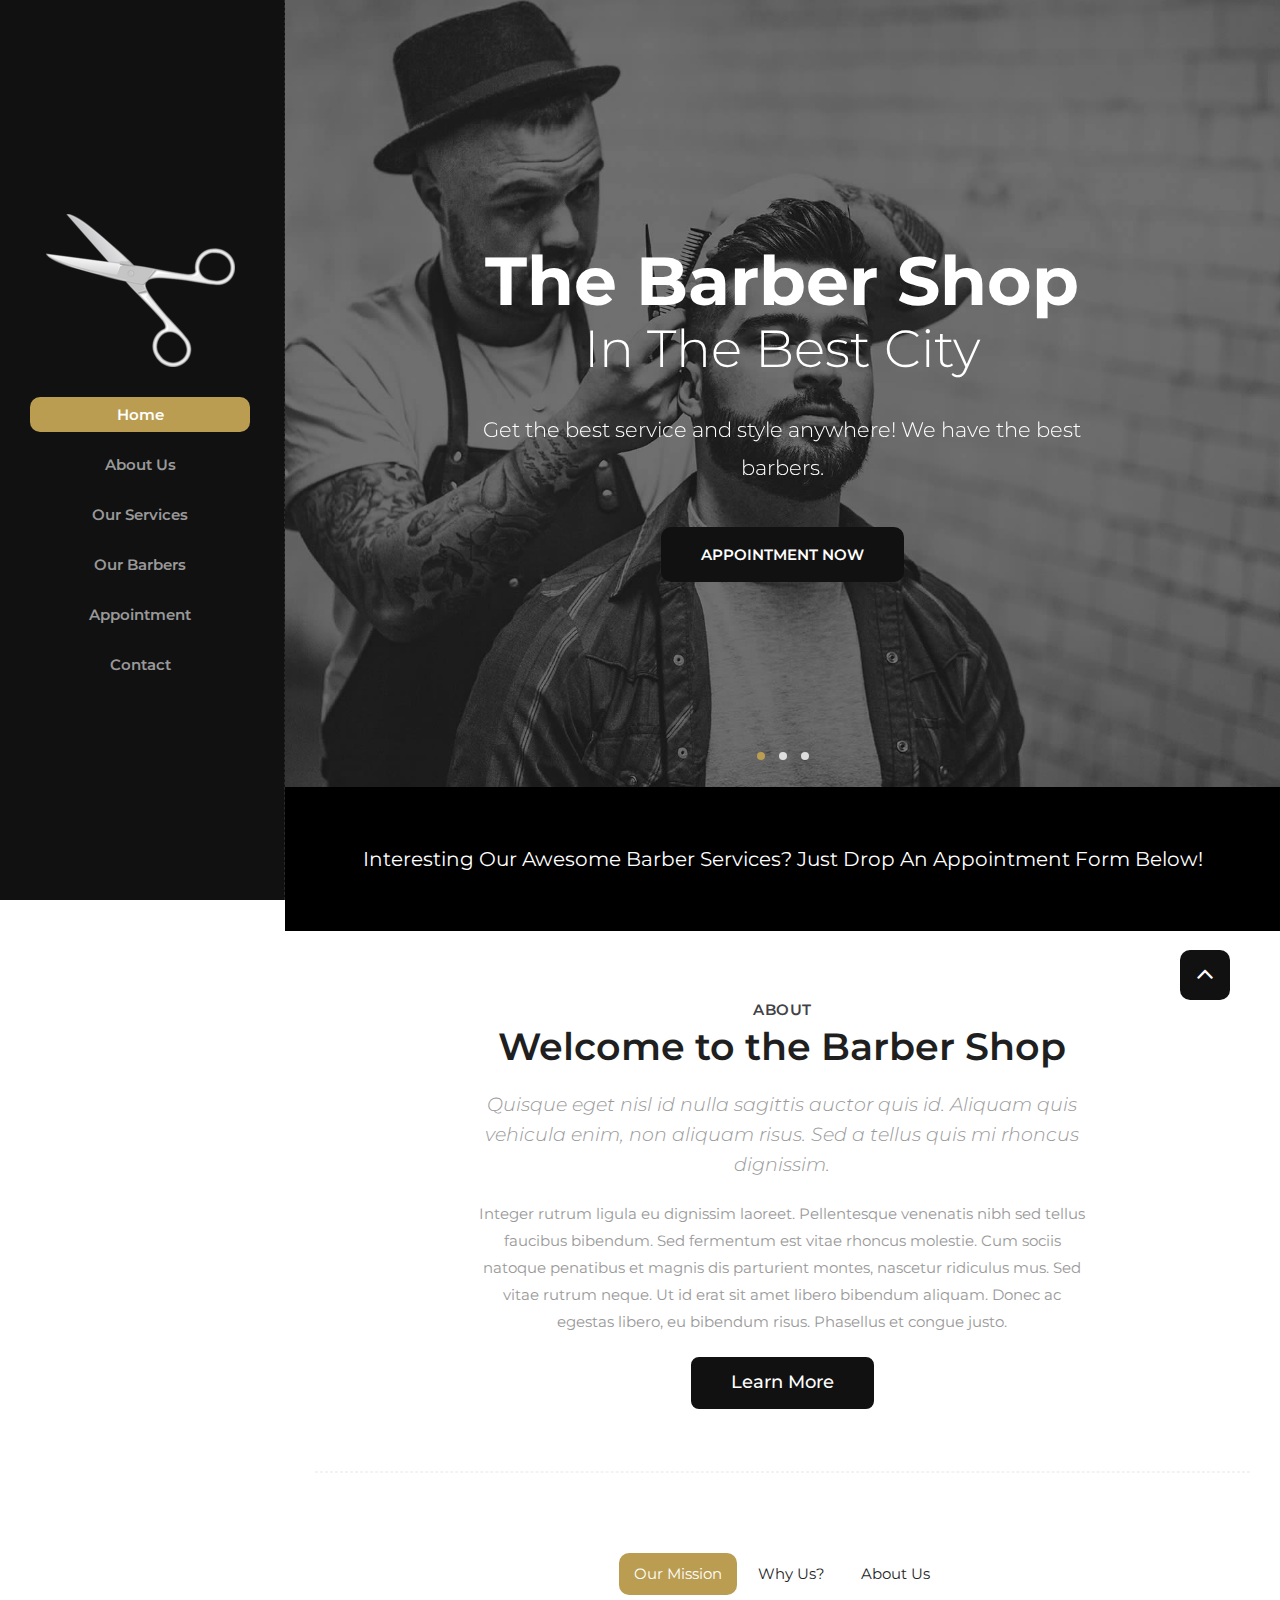
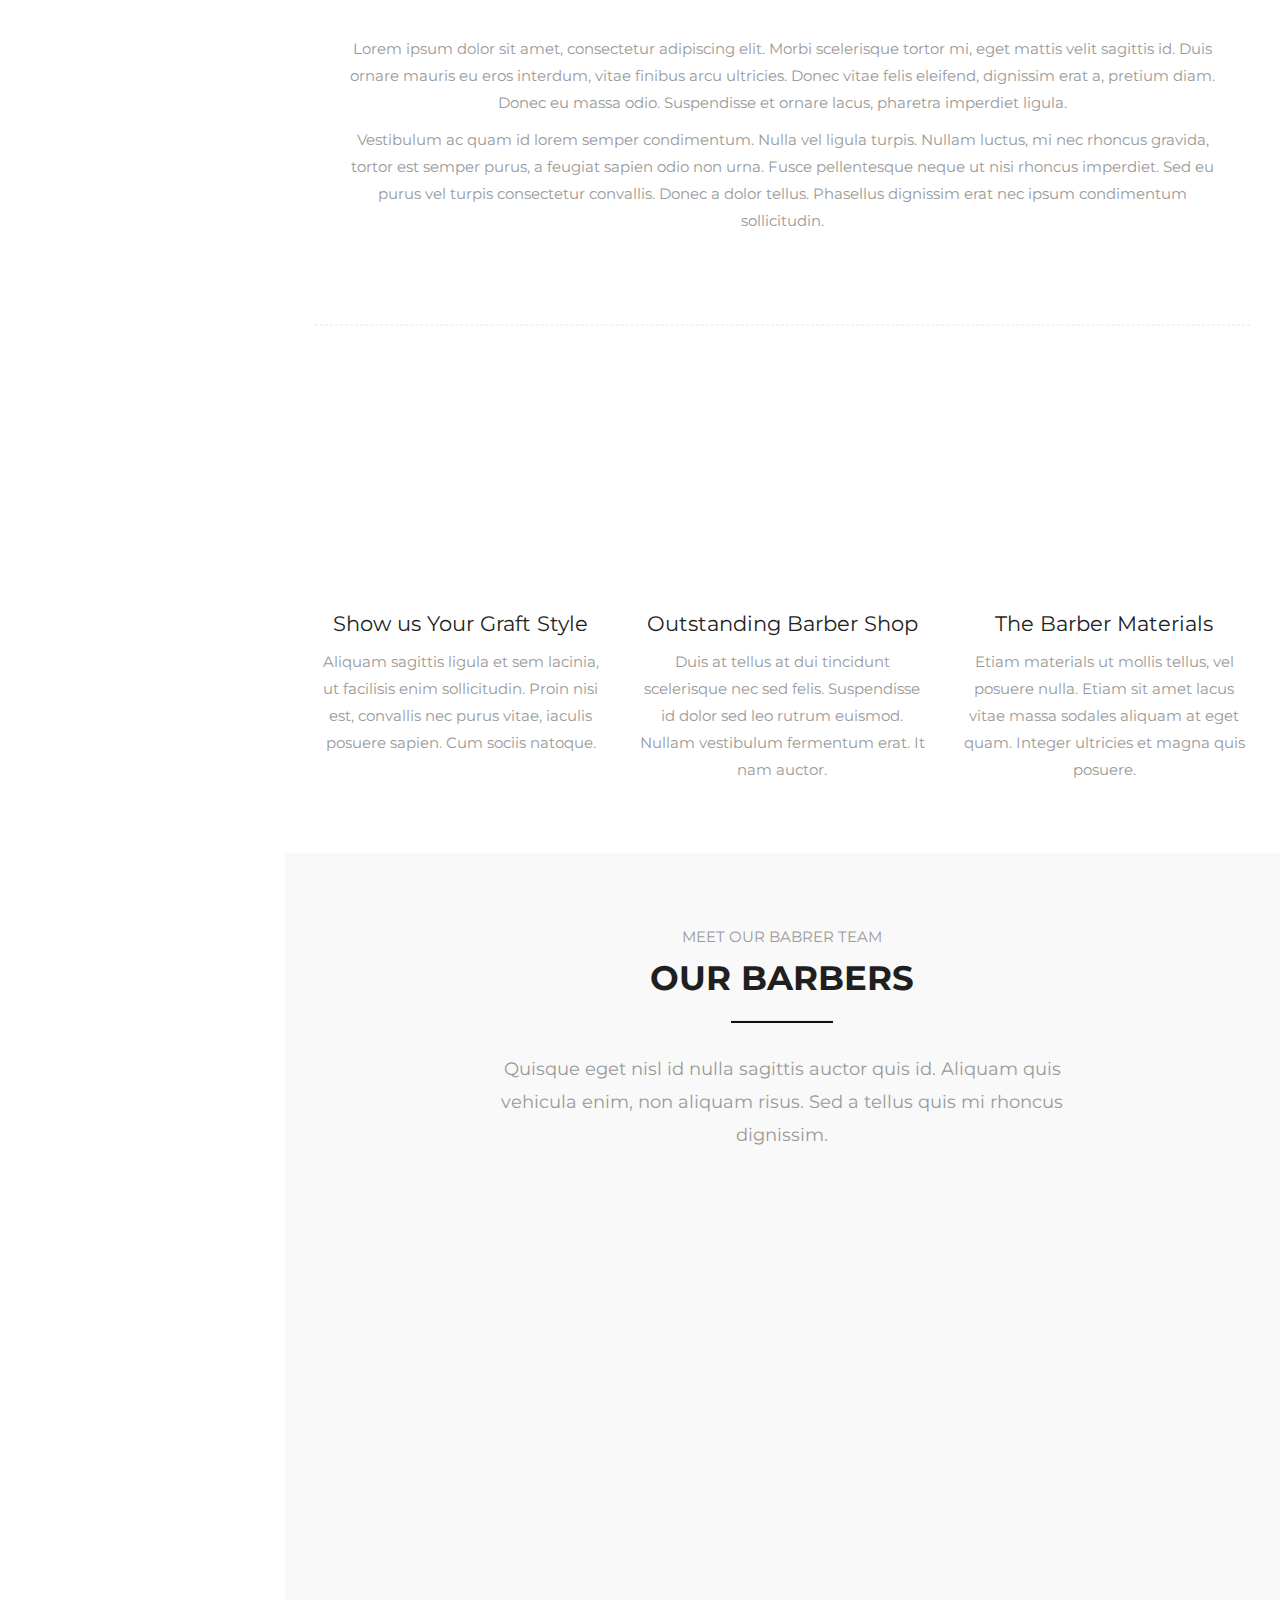
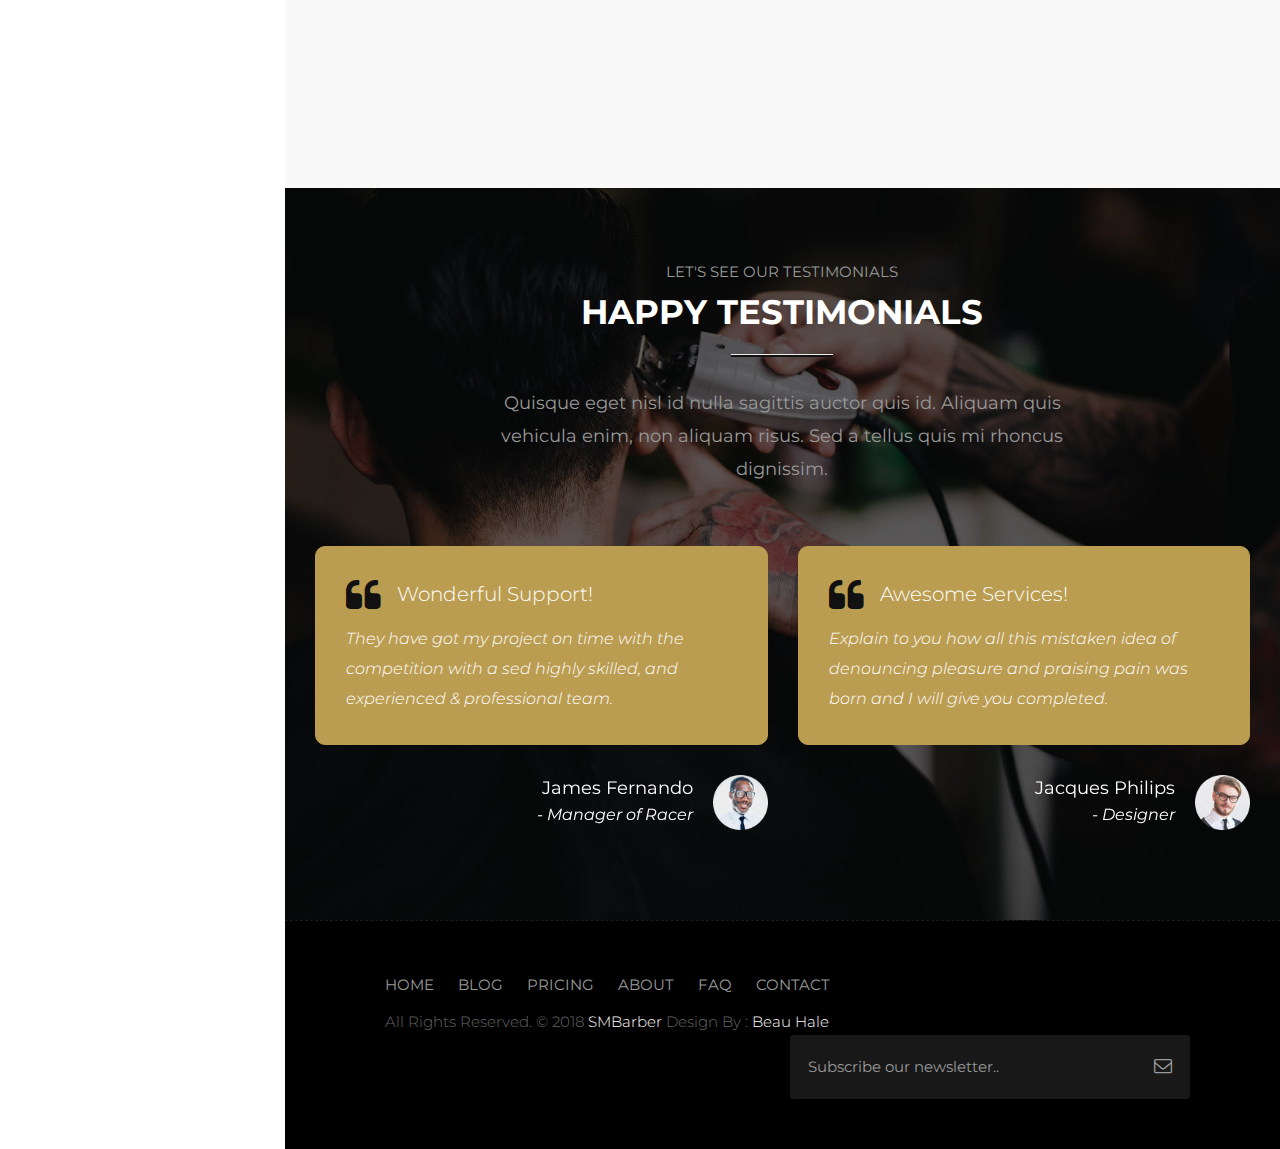
==== commit 4e20153a: "images and icon changes" ====
--- a/index.html
+++ b/index.html
@@ -4,15 +4,15 @@
     <!-- Basic -->
     <meta charset="utf-8">
     <meta http-equiv="X-UA-Compatible" content="IE=edge">   
-   
+
     <!-- Mobile Metas -->
     <meta name="viewport" content="width=device-width, minimum-scale=1.0, maximum-scale=1.0, user-scalable=no">
- 
-     <!-- Site Metas -->
-    <title>SMBarber - Responsive HTML5 Template</title>  
-    <meta name="keywords" content="">
-    <meta name="description" content="">
-    <meta name="author" content="">
+
+    <!-- Site Metas -->
+    <title>Barber Site</title>  
+    <meta name="barber" content="">
+    <meta name="website for barbershop" content="">
+    <meta name="Beau Hale" content="">
 
     <!-- Site Icons -->
     <link rel="shortcut icon" href="images/favicon.ico" type="image/x-icon" />
@@ -42,34 +42,36 @@
     <!-- LOADER -->
     <div id="preloader">
         <div class="cube-wrapper">
-		  <div class="cube-folding">
-			<span class="leaf1"></span>
-			<span class="leaf2"></span>
-			<span class="leaf3"></span>
-			<span class="leaf4"></span>
-		  </div>
-		  <span class="loading" data-name="Loading">SMBarber Loading</span>
-		</div>
-    </div><!-- end loader -->
+          <div class="cube-folding">
+          <span class="leaf1"></span>
+          <span class="leaf2"></span>
+          <span class="leaf3"></span>
+          <span class="leaf4"></span>
+          </div>
+          <span class="loading" data-name="Loading">Barber Loading</span>
+		    </div>
+    </div>
     <!-- END LOADER -->
 
     <div id="wrapper">
 
         <!-- Sidebar-wrapper -->
         <div id="sidebar-wrapper">
-			<div class="side-top">
-				<div class="logo-sidebar">
-					<a href="index.html"><img src="images/logos/logo.png" alt="image"></a>
-				</div>
-				<ul class="sidebar-nav">
-					<li><a class="active" href="index.html">Home</a></li>
-					<li><a href="about.html">About Us</a></li>
-					<li><a href="services.html">Our Services</a></li>
-					<li><a href="barbers.html">Our Barbers</a></li>
-					<li><a href="appointment.html">Appointment</a></li>
-					<li><a href="contact.html">Contact</a></li>
-				</ul>
-			</div>
+          <div class="side-top">
+            <div class="logo-sidebar">
+              <a href="index.html">
+                <img src="images/logos/barber-scissors.png" alt="image">
+              </a>
+            </div>
+            <ul class="sidebar-nav">
+              <li><a class="active" href="index.html">Home</a></li>
+              <li><a href="about.html">About Us</a></li>
+              <li><a href="services.html">Our Services</a></li>
+              <li><a href="barbers.html">Our Barbers</a></li>
+              <li><a href="appointment.html">Appointment</a></li>
+              <li><a href="contact.html">Contact</a></li>
+            </ul>
+          </div>
         </div>
         <!-- End Sidebar-wrapper -->
 
@@ -80,38 +82,38 @@
             <div id="home" class="parallax first-section" data-stellar-background-ratio="0.4" style="background-image:url('uploads/barber_slider.jpg');">
                 <div class="container-fluid">
                     <div class="row">
-						<div id="full-width" class="owl-carousel owl-theme">
-							<div class="text-center item">
-								<div class="col-md-8 col-md-offset-2 col-sm-12">
-									<div class="big-tagline text-center">
-										<h2><strong>The Barber Shop</strong><br>
-										in the Best City</h2>
-										<p class="lead">Get the best service and style anywhere!  We have the best barbers.</p>
-										<a href="#" class="btn btn-light btn-radius btn-brd grd1 effect-1 butn">APPOINTMENT NOW</a>
-									</div>
-								</div>
-							</div>
-							<div class="text-center item">
-								<div class="col-md-8 col-md-offset-2 col-sm-12">
-									<div class="big-tagline text-center">
-										<h2><strong>The Barber Shop</strong><br>
-										in the Best City</h2>
-										<p class="lead">Get the best service and style anywhere!  We have the best barbers.</p>
-										<a href="#" class="btn btn-light btn-radius btn-brd grd1 effect-1 butn">APPOINTMENT NOW</a>
-									</div>
-								</div>
-							</div>
-							<div class="text-center item">
-								<div class="col-md-8 col-md-offset-2 col-sm-12">
-									<div class="big-tagline text-center">
-										<h2><strong>The Barber Shop</strong><br>
-										in New York</h2>
-										<p class="lead">With SMBarber responsive landing page template, you can showcase your next barber shop websites!</p>
-										<a href="#" class="btn btn-light btn-radius btn-brd grd1 effect-1 butn">APPOINTMENT NOW</a>
-									</div>
-								</div>
-							</div>
-						</div>
+                      <div id="full-width" class="owl-carousel owl-theme">
+                        <div class="text-center item">
+                          <div class="col-md-8 col-md-offset-2 col-sm-12">
+                            <div class="big-tagline text-center">
+                              <h2><strong>The Barber Shop</strong><br>
+                              in the Best City</h2>
+                              <p class="lead">Get the best service and style anywhere!  We have the best barbers.</p>
+                              <a href="#" class="btn btn-light btn-radius btn-brd grd1 effect-1 butn">APPOINTMENT NOW</a>
+                            </div>
+                          </div>
+                        </div>
+                        <div class="text-center item">
+                          <div class="col-md-8 col-md-offset-2 col-sm-12">
+                            <div class="big-tagline text-center">
+                              <h2><strong>The Barber Shop</strong><br>
+                              in the Best City</h2>
+                              <p class="lead">Get the best service and style anywhere!  We have the best barbers.</p>
+                              <a href="#" class="btn btn-light btn-radius btn-brd grd1 effect-1 butn">APPOINTMENT NOW</a>
+                            </div>
+                          </div>
+                        </div>
+                        <div class="text-center item">
+                          <div class="col-md-8 col-md-offset-2 col-sm-12">
+                            <div class="big-tagline text-center">
+                              <h2><strong>The Barber Shop</strong><br>
+                              in the Best City!</h2>
+                              <p class="lead">Get the best service and style anywhere!  We have the best barbers.</p>
+                              <a href="#" class="btn btn-light btn-radius btn-brd grd1 effect-1 butn">APPOINTMENT NOW</a>
+                            </div>
+                          </div>
+                        </div>
+                      </div>
                     </div><!-- end row -->
                 </div><!-- end container -->
             </div><!-- end section -->
@@ -126,7 +128,7 @@
                         <div class="col-md-8 col-md-offset-2 text-center">
                             <div class="message-box">
                                 <h4>About</h4>
-                                <h2>Welcome to SMBarber</h2>
+                                <h2>Welcome to the Barber Shop</h2>
                                 <p class="lead">Quisque eget nisl id nulla sagittis auctor quis id. Aliquam quis vehicula enim, non aliquam risus. Sed a tellus quis mi rhoncus dignissim.</p>
 
                                 <p> Integer rutrum ligula eu dignissim laoreet. Pellentesque venenatis nibh sed tellus faucibus bibendum. Sed fermentum est vitae rhoncus molestie. Cum sociis natoque penatibus et magnis dis parturient montes, nascetur ridiculus mus. Sed vitae rutrum neque. Ut id erat sit amet libero bibendum aliquam. Donec ac egestas libero, eu bibendum risus. Phasellus et congue justo. </p>
@@ -174,7 +176,7 @@
 
                     <div class="row text-center">
                         <div class="col-md-4 col-sm-6 col-xs-12">
-                           <div class="service-widget">
+                          <div class="service-widget">
                                 <div class="post-media wow fadeIn">
                                     <a href="uploads/barber_01.jpg" data-rel="prettyPhoto[gal]" class="hoverbutton global-radius"><i class="flaticon-unlink"></i></a>
                                     <img src="uploads/barber_01.jpg" alt="" class="img-responsive img-rounded">
@@ -198,8 +200,8 @@
                         <div class="col-md-4 col-sm-6 col-xs-12">
                             <div class="service-widget">
                                 <div class="post-media wow fadeIn">
-                                    <a href="uploads/barber_03.jpg" data-rel="prettyPhoto[gal]" class="hoverbutton global-radius"><i class="flaticon-unlink"></i></a>
-                                    <img src="uploads/barber_03.jpg" alt="" class="img-responsive img-rounded">
+                                  <a href="uploads/barber_03.jpg" data-rel="prettyPhoto[gal]" class="hoverbutton global-radius"><i class="flaticon-unlink"></i></a>
+                                  <img src="uploads/barber_03.jpg" alt="" class="img-responsive img-rounded">
                                 </div>
                                 <h3>The Barber Materials</h3>
                                 <p>Etiam materials ut mollis tellus, vel posuere nulla. Etiam sit amet lacus vitae massa sodales aliquam at eget quam. Integer ultricies et magna quis posuere.</p>
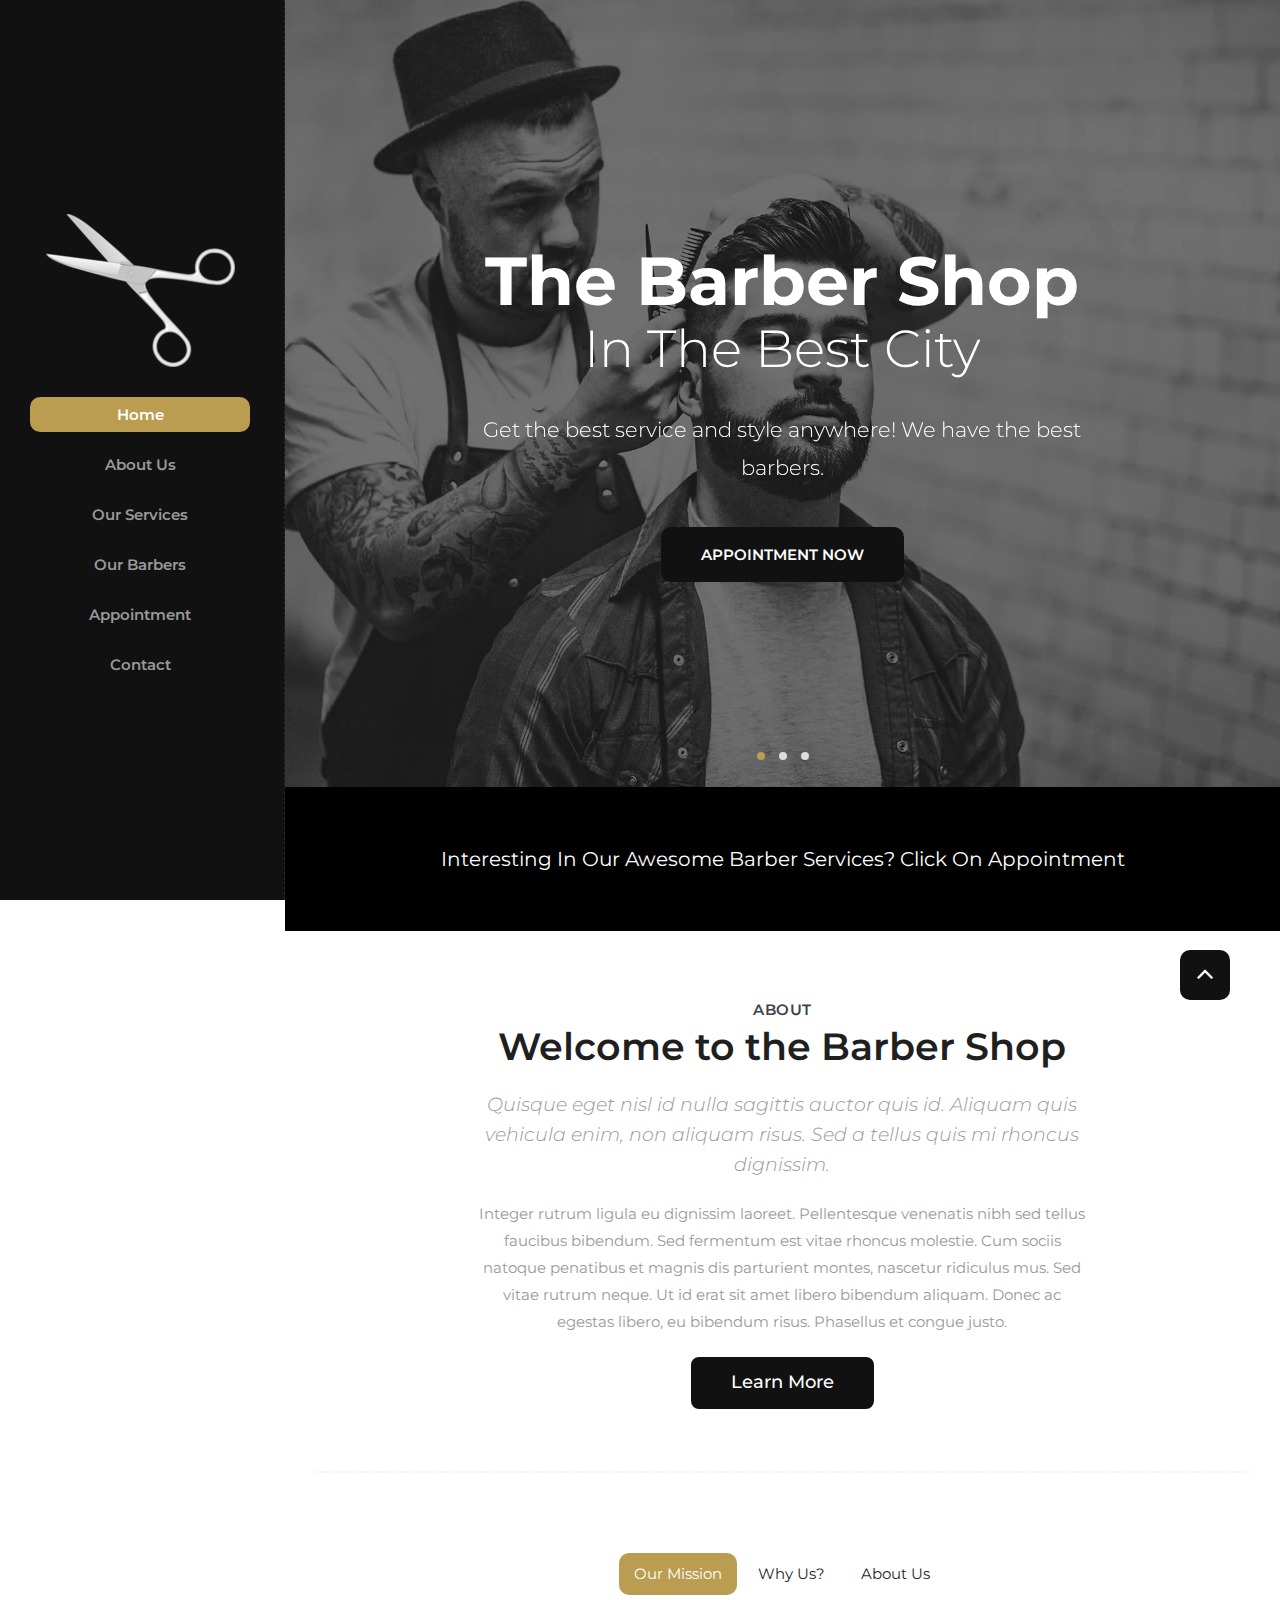
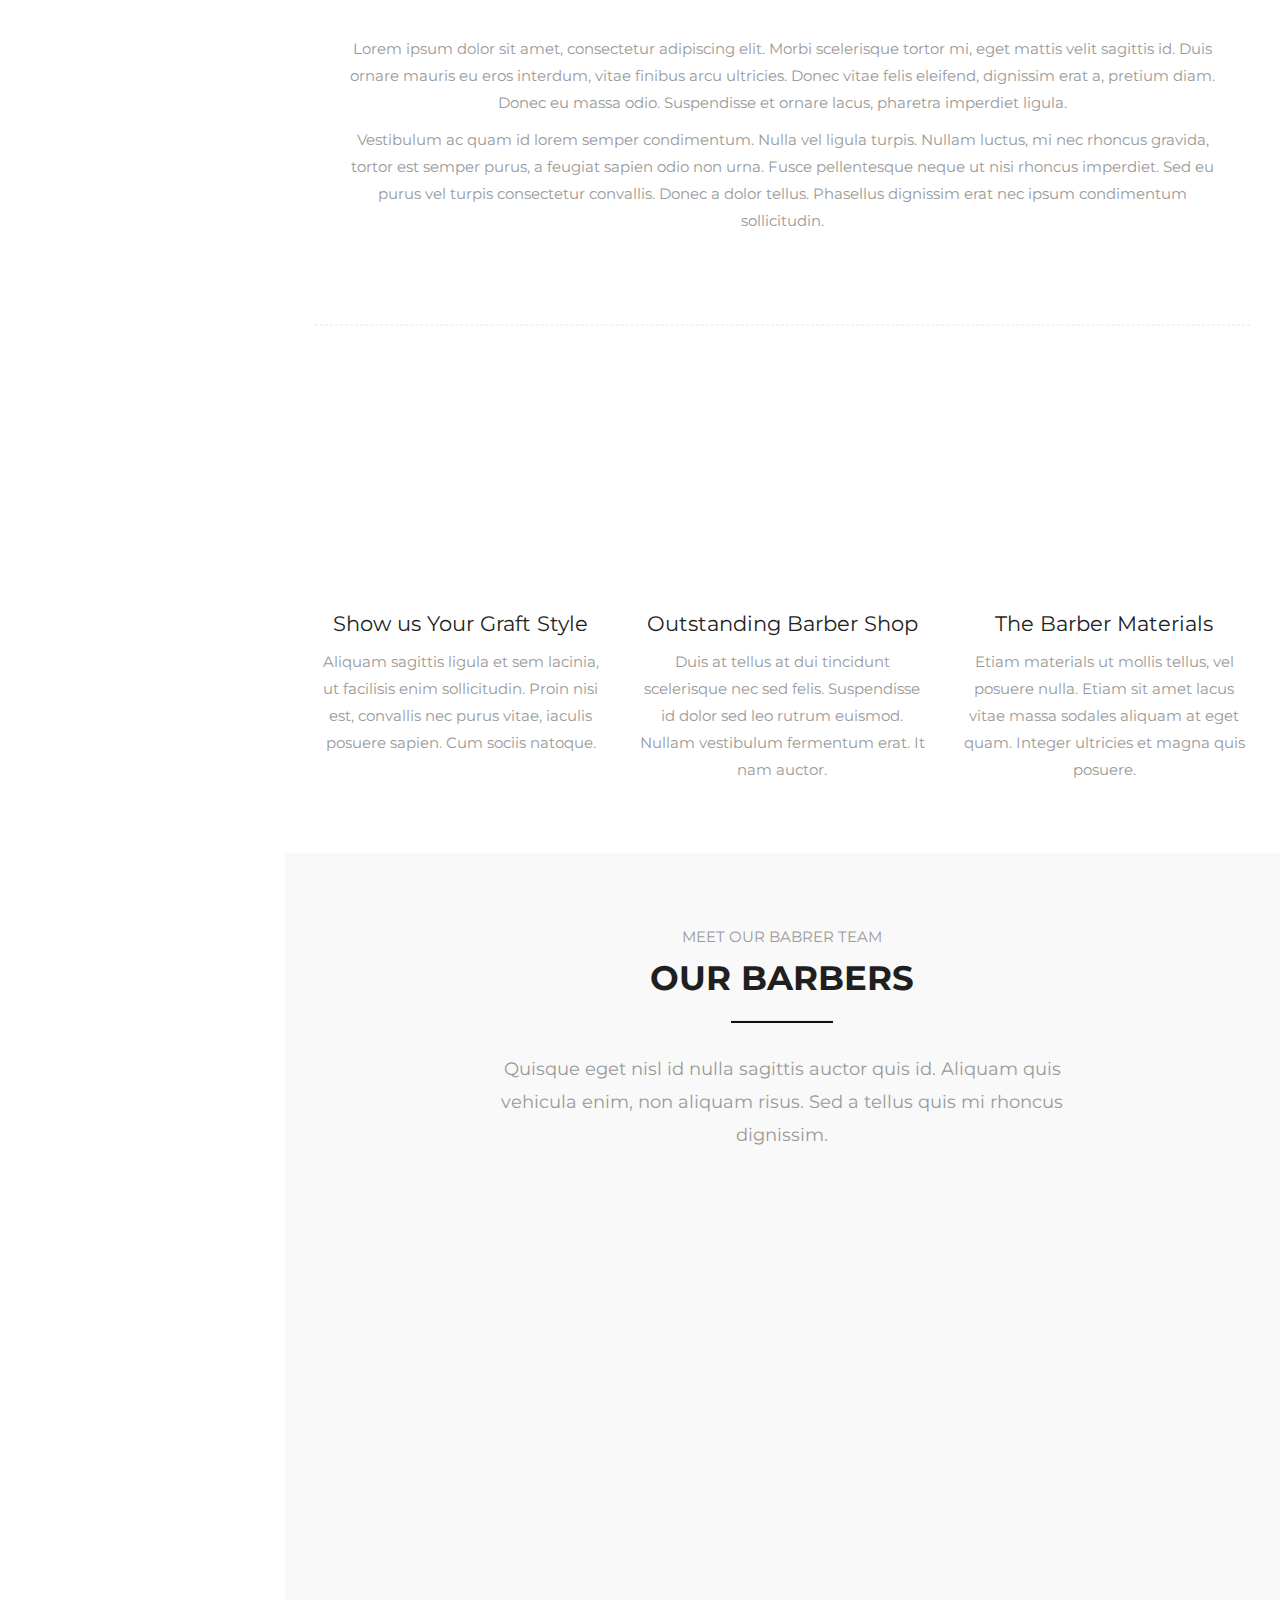
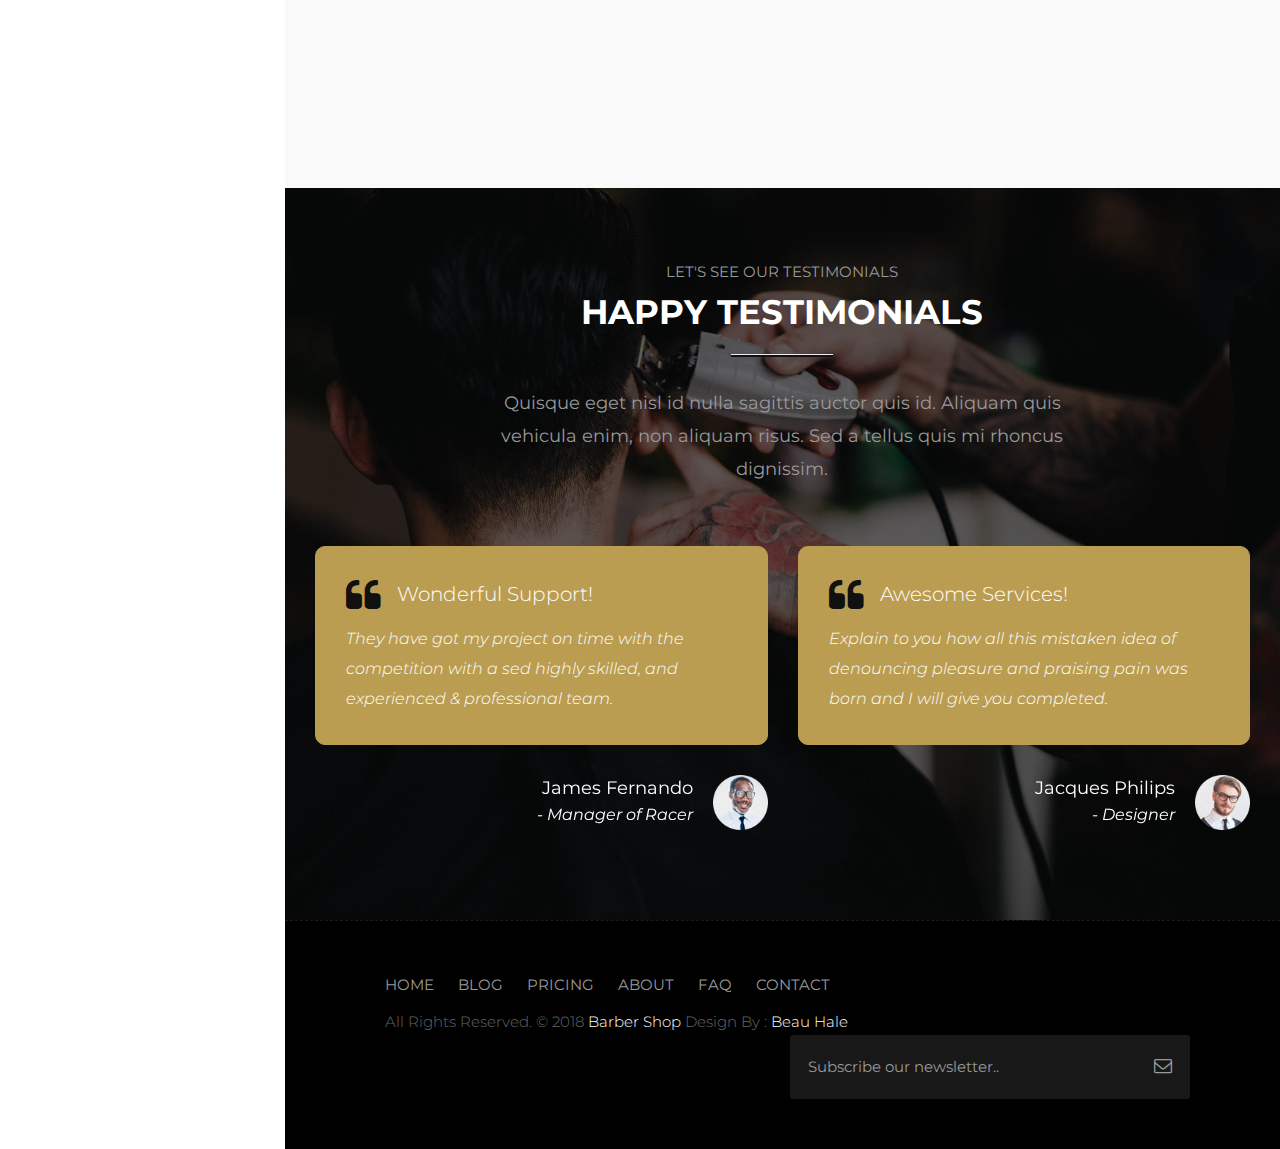
==== commit 6d164ec6: "Fixed: copy in footer and links" ====
--- a/index.html
+++ b/index.html
@@ -119,7 +119,7 @@
             </div><!-- end section -->
 
             <section class="section nopad cac text-center">
-                <a href="#"><h3>Interesting our awesome barber services? Just drop an appointment form below!</h3></a>
+                <a href="appointment.html"><h3>Interesting in our awesome barber services? Click on Appointment</h3></a>
             </section>
 
             <div class="section wb">
@@ -156,11 +156,11 @@
 									<div class="tab-pane fade" id="tab_b">
 										<p>There are many variations of passages of Lorem Ipsum available, but the majority have suffered alteration in some form, by injected humour, or randomised words which don't look even slightly believable. If you are going to use a passage of Lorem Ipsum, you need to be sure there isn't anything embarrassing hidden in the middle of text.</p>
 										<ul>
-											<li><i class="fa fa-circle-o" aria-hidden="true"></i>User Experince</li>
-											<li><i class="fa fa-circle-o" aria-hidden="true"></i>Full Devices</li>
+											<li><i class="fa fa-circle-o" aria-hidden="true"></i>Experience</li>
+											<li><i class="fa fa-circle-o" aria-hidden="true"></i>Full Services</li>
 											<li><i class="fa fa-circle-o" aria-hidden="true"></i>Awesome Design</li>
-											<li><i class="fa fa-circle-o" aria-hidden="true"></i>Visual Impact</li>
-											<li><i class="fa fa-circle-o" aria-hidden="true"></i>100% Sincronized</li>
+											<li><i class="fa fa-circle-o" aria-hidden="true"></i>High Quality</li>
+											<li><i class="fa fa-circle-o" aria-hidden="true"></i>100% Satisfaction</li>
 											<li><i class="fa fa-circle-o" aria-hidden="true"></i>Custom Support</li>
 										</ul>
 									</div>
@@ -367,12 +367,12 @@
                             <p class="footer-links">
                                 <a href="#">Home</a>
                                 <a href="#">Blog</a>
-                                <a href="#">Pricing</a>
-                                <a href="#">About</a>
+                                <a href="services.html">Pricing</a>
+                                <a href="about.html">About</a>
                                 <a href="#">Faq</a>
-                                <a href="#">Contact</a>
+                                <a href="contact.html">Contact</a>
                             </p>
-                            <p class="footer-company-name">All Rights Reserved. &copy; 2018 <a href="#">SMBarber</a> Design By : <a href="https://html.design/">Beau Hale</a></p>
+                            <p class="footer-company-name">All Rights Reserved. &copy; 2018 <a href="#">Barber Shop</a> Design By : <a href="https://beau-portfolio-1.netlify.app/" target="_blank">Beau Hale</a></p>
                         </div>
 
                         <div class="footer-right">
